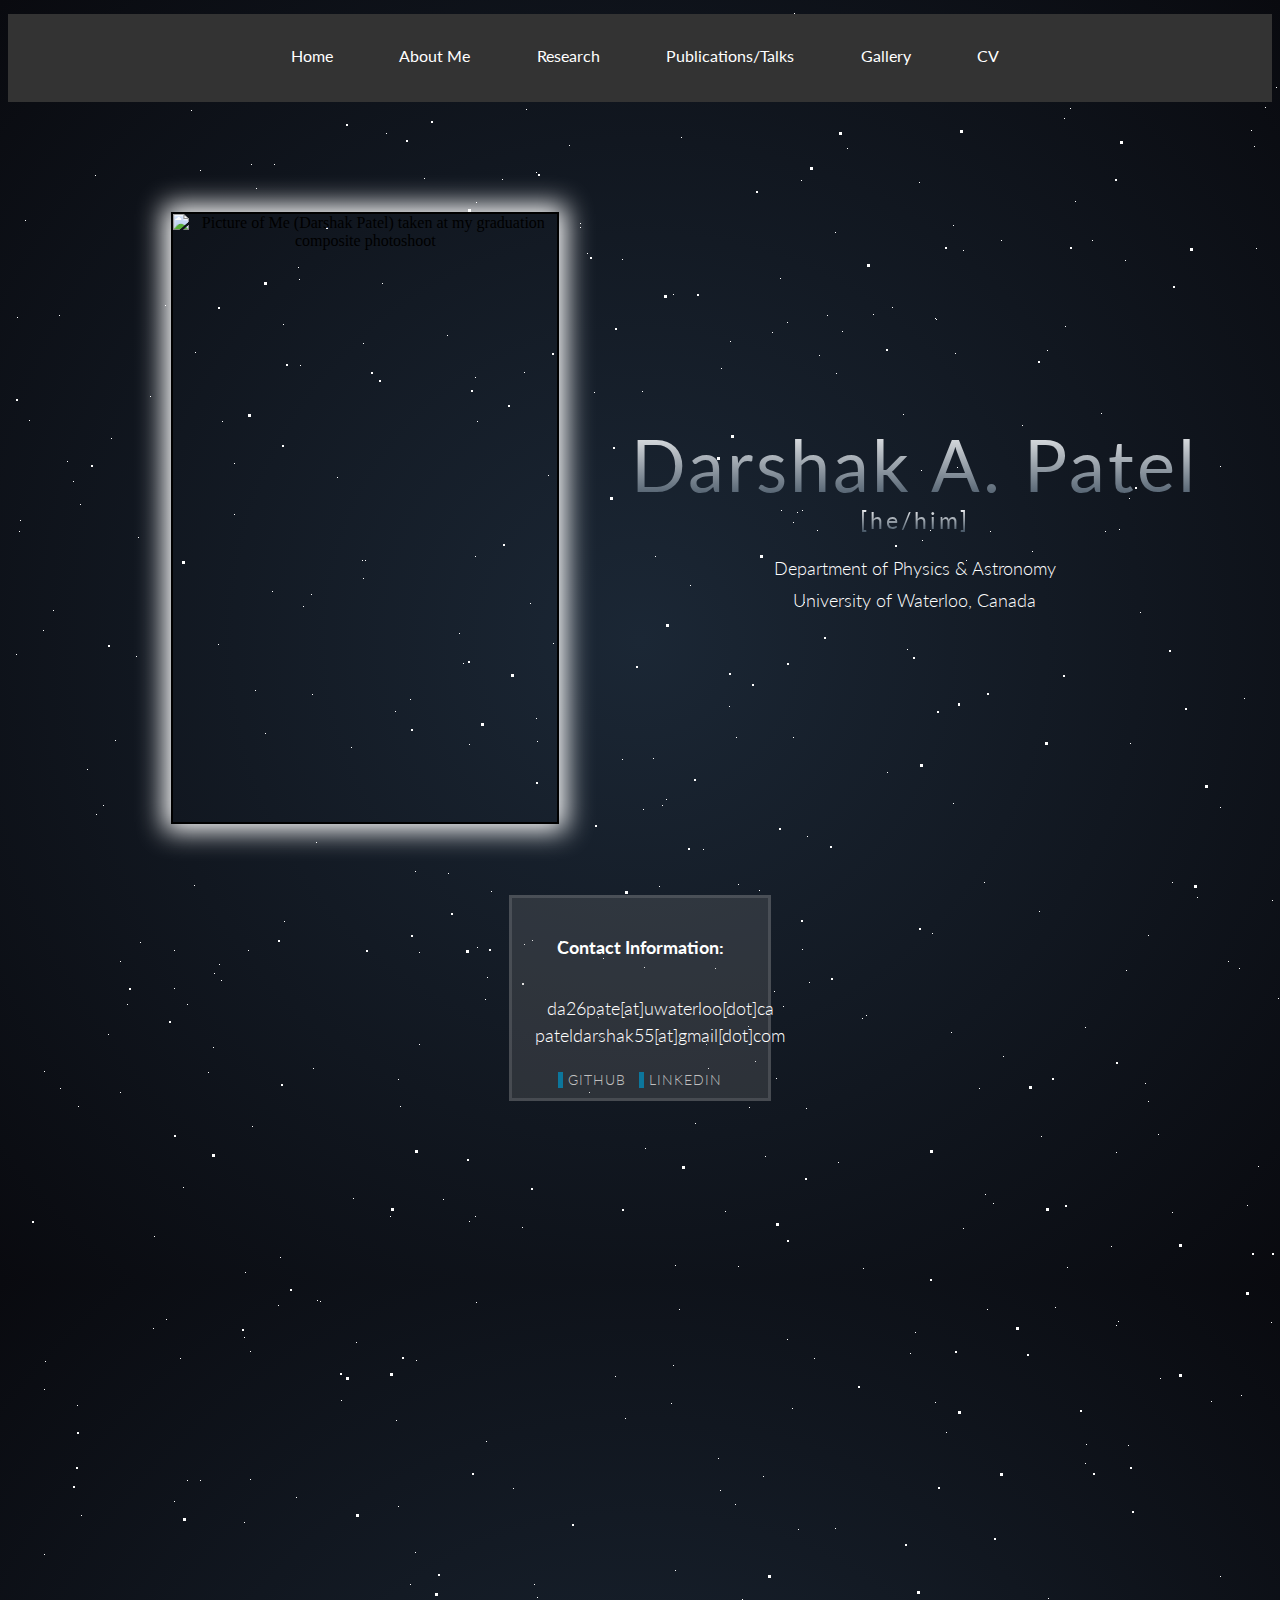
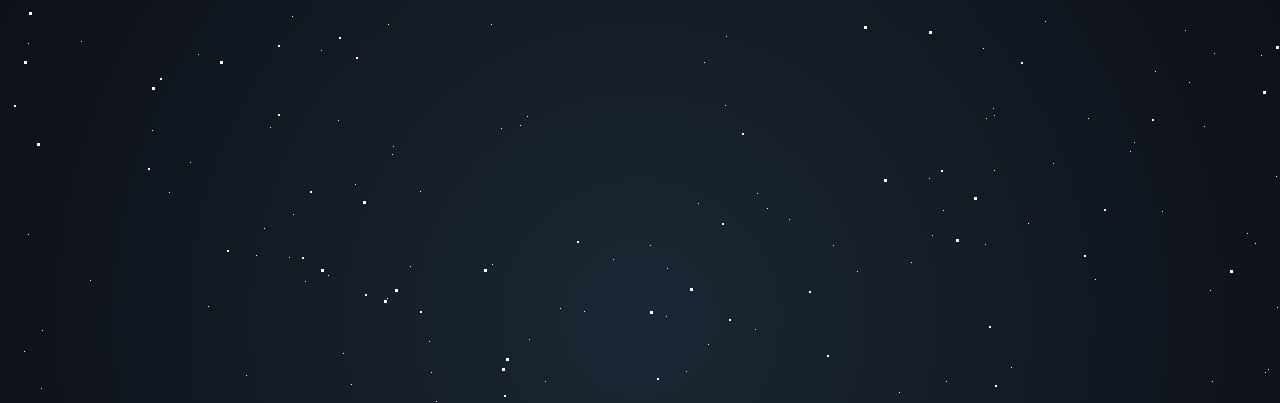
==== index.html @ a0eedc70 "done homepage????" ====
<!DOCTYPE html>
<html lang="en" dir="ltr" class="homepage">

<head>
    <meta charset="UTF-8">
    <meta name="viewport" content="width=device-width, initial-scale=1.0">
    <meta http-equiv="X-UA-Compatible" content="ie=edge">
    <title>Darshak Patel</title>

    <link href='https://fonts.googleapis.com/css?family=Lato:300,400,700' rel='stylesheet' type='text/css'>
    <link href='https://fonts.googleapis.com/css?family=Oswald:700' rel='stylesheet' type='text/css'>

    <link rel="stylesheet" href="https://cdnjs.cloudflare.com/ajax/libs/font-awesome/4.7.0/css/font-awesome.min.css">
    <link rel="stylesheet" href="assets/css/style_pg1.css">
    <link rel="stylesheet" href="assets/css/responsiveness.css">
    <link rel="stylesheet" href="assets/css/dynamicbackground.css">
    <script src="assets/js/responsive.js"></script>
</head>

<body class="home">

  <!-- Background Dynamic Stars -->
  <section class="wrapper">
    <div id="stars"></div>
    <div id="stars2"></div>
    <div id="stars3"></div>
  </section>

  <!-- Navigation -->
  <div class="navbar hide-mobile" id="nav_toggle">
    <nav>
      <ul>
        <!-- <li class="active">Home</li> -->
        <li><a href="index.html" class="linkstyle">Home</a></li>
        <li><a href="aboutme.html" class="linkstyle">About Me</a></li>
        <li><a href="research.html" class="linkstyle">Research</a></li>
        <li><a href="pub_talks.html" class="linkstyle">Publications/Talks</a></li>
        <li><a href="gallery.html" class="linkstyle">Gallery</a></li>
        <li><a href="assets/files/Darshak_Patel_CV.pdf" class="linkstyle">CV</a></li>
      </ul>
    </nav>
  </div>

  <div class="page">
    <div class="content">
      <div class="row">

        <article class="preview image">
          <img src="assets/img/me.jpg" alt="Picture of Me (Darshak Patel) taken at my graduation composite photoshoot" class="preview__icon image_me">
        </article>

        <article class="preview">
          <span><b>Darshak A. Patel</b></span>
          <span style="font-size: 2.5vmin"><b>[he/him]</b></span><br>

          <p>Department of Physics & Astronomy
          <p>University of Waterloo, Canada</p>

          <!-- <p>da26pate[at]uwaterloo[dot]ca
          <p>pateldarshak55[at]gmail[dot]com</p> -->

          <!-- <p style="font-size:12px"><a href="https://github.com/TheShak5">GitHub</a>
            <a href="https://www.linkedin.com/in/darshakpatel5/">LinkedIn</a>
          </p> -->
        </article>
      </div>

      <div class="row" style="color: white">
        <article class="preview contactinfo">
          <h3>Contact Information:</h3>
          <ul>
            <li><p>da26pate[at]uwaterloo[dot]ca</p></li>
            <li><p>pateldarshak55[at]gmail[dot]com</p></li>
          </ul>

          <p style="font-size:12px"><a href="https://github.com/TheShak5">GitHub</a>
            <a href="https://www.linkedin.com/in/darshakpatel5/">LinkedIn</a>
          </p>
        </article>
      </div>
    </div>
  </div>
</body>

</html>
---- assets/css/style_pg1.css ----
/* =============================================================================== */
/* ======================= HTML Tag CSS for the Page ============================ */
/* =============================================================================== */

.homepage {
    height: 100vmax;
    scroll-behavior: smooth;
    overflow: auto;
    overflow-anchor: none;
    /* background-color: grey; */
    background: radial-gradient(ellipse at center, #1b2735 0%,#090a0f 100%);
}

/* =============================================================================== */
/* ========================== Navigation Bar CSS ================================= */
/* =============================================================================== */

li {
  list-style: none;
}

nav li {
  display: inline-block;
  margin-right: 30px;
  font-family: Lato
}

nav li.active {
  float: left;
  display: block;
  color: white; /*#0c769c */
  text-align: center;
  padding: 14px 16px;
  text-decoration: none;
  font-size: 18px;
}

nav li a {
  float: left;
  display: block;
  color: white;
  text-align: center;
  padding: 14px 16px;
  text-decoration: none;
  font-size: 1.8vmin;
}

.navbar a:hover {
  color: #fff ;
  box-shadow: inset 200px 0 0 0 #0c769c;;
}

.navbar {
  display: flex;
  overflow: hidden;
  justify-content: center;
  align-items: center;
  font-size: 18px;
  padding-top: 0px;
  margin-bottom: 10vh;
  background-color: #333;
}

.content span {
  color: #6cc1f9;
  font-weight: normal;
  /* font-size: 30px; */
  font-family: 'Lato', sans-serif;
  margin: 0;

  text-align: center;
  font-family: Lato;
  font-weight: 300;
  font-size: 8vmin;
  letter-spacing: 3px;
  white-space: nowrap; /* makes sure it's all on one line */

  background: -webkit-linear-gradient(white, #38495a);
  /* background: -webkit-linear-gradient(var(--mainColor), #38495a);
  background: -webkit-linear-gradient(white, var(--mainColor)); */
  -webkit-background-clip: text;
  -webkit-text-fill-color: transparent;
}

.content p {
  min-height: 0px;
  padding: 0px;
  margin: 5px;

  color: #fff;
  text-align: center;
  font-family: Lato;
  font-weight: 300;
  font-size: 2vmin;
  letter-spacing: 0px;
  white-space: nowrap; /* makes sure it's all on one line */
  /* background-color: #333; */
}

.image_me {
  width: 100%;
  height: 100%;
  object-fit: cover;
  border: 2px solid black;
  box-shadow: 0px 0px 25px 7px white;
}

.contactinfo h3 {
  /* text-align: left; */
  font-family: Lato;
  font-weight: bold;
  font-size: 2vmin;
}

/* =============================================================================== */
/* =============== Fancy Link Hover Effect for Social Links ====================== */
/* =============================================================================== */
:root {
  --mainColor: #0c769c;
}

.content a {
  color: white;
  text-align: center;
  font-family: Lato;
  font-weight: 300;
  font-size: 1.5vmin;
  margin: 5px;

  background:
     linear-gradient(
       to right,
       var(--mainColor) 0%,
       var(--mainColor) 5px,
       transparent 5px
     );
  background-repeat: repeat-x;
  background-size: 100%;
  color: white;
  padding-left: 10px;
  text-decoration: none;

  position: relative;
  letter-spacing: 1px;
  text-decoration: none;
  text-transform: uppercase;
  color: #C0C0C0;
  transition: all .3s;
  background-color: transparent;

  &:hover {
   color: white;

    &:after {
      max-width: 100%;
    }
  }

  &:after {
    content: attr(data-txthover);
    position: absolute;
    top: 0;
    left: 0;
    max-width: 0;
    color: white;
    white-space: nowrap;
    overflow: hidden;
    transition: max-width .3s ease-out;
  }
}

.content a:hover {
  background: linear-gradient(to right, var(--mainColor) 0%, var(--mainColor) 0px, transparent);
}

/* =============================================================================== */
/* ============================== General CSS ==================================== */
/* =============================================================================== */

article {
  margin-bottom: 50px;
}

article.preview {
  margin-bottom: 0;
  width: 30vmax;
  height: 68vmin;
}

article.contactinfo {
  margin-bottom: 0;
  margin-top: 4%;
  width: 20vmax;
  height: 20vmin;

  background-color: #80808040;
}

article .article__header {
  display: flex;
  flex-direction: column;
  align-items: flex-start;
  margin-bottom: 20px;
}

article .article__header h3 {
  font-weight: bold;
  font-size: 30px;
  color: #70C1F9;
  margin-bottom: 5px;
}

article .article__header h4 {
  font-weight: normal;
  font-size: 20px;
  color: #70C1F9;
  margin-bottom: 0;
}

.preview {
  /* width:210px; */
  width: 200px;
  padding-top: 20px;
  font-size: 16px;
  /* font-weight: 300; */
  display: flex;
  flex-direction: column;
  align-items: center;
  justify-content: center;
  text-align: center;
  z-index: 1;
  /* margin-bottom: 20px; */
  flex: 0 0 auto !important;
  /* background: rgba(10,10,10,0.9); */
  /* border: 2px solid #222; */
}


.contactinfo {
  display: flex;
  flex-direction: column;
  align-items: center;
  justify-content: start;
  text-align: start;

  /* height: 2px; */
  border: 3px solid #FFFFFF20;
}

.row {
  display: flex;
  justify-content: space-evenly;
  align-items: flex-start;
  padding-bottom: 20px;
}

.row article{
  top: 50%;
}

.row.row--centered {
  justify-content: center;
}

.row.row--centered>* {
  flex: 0 0 auto;
}

.row>* {
  flex: 1 1 auto;
}

.row>.pull-left {
  width: 250px;
  margin-right: 50px;
  flex: 0 0 auto;
}

.row>img {
  margin-top: 25px;
}
---- assets/css/responsiveness.css ----
@media screen and (max-width: 1000px) {
  .navbar {
    padding-top: 0;
    background: black;
    display: block;
    margin-bottom: 0;
  }

  .navbar nav li {
    width: 100%;
    padding: 20px 0;
    margin-right: 0;
  }

  .navbar::before {
    font-size: 40px;
    content: "\2630";
    display: block;
    padding: 20px;
    color: white;
    padding-bottom: 0;
  }
  .navbar.hide-mobile nav {
    display: none;
  }

  body.home {
    background-size: auto;
  }

  body.home .navbar.hide-mobile {
    background: none;
  }

  .navbar.hide-mobile::before {
    padding-bottom: 20px;
  }



  body.home header {
    height: 90vh;
  }

  .page header img {
    width: 80px;
  }

  .page header h1 {
    font-size: 26px;
  }

  .brand {
    background-repeat: no-repeat;
    width: 100%;
    height: 50%;
    background-position: center;
    background-size: contain;
  }

  body.home .brand h1 { font-size: 50px;}
  body.home .brand h2 { font-size: 16px;}

  .video-container {margin-bottom: 100px;}

  .page {
    width: 100%;
  }

  section {
    padding-bottom: 0;
  }

  .content {
    width: 100% !important;
    padding: 20px !important;
    box-sizing: border-box;
  }

  .content h3 {
    font-size: 26px;
    margin-bottom: 20px;
  }

  .content article h4 {
    font-size: 20px;
  }

  .preview {
    width: 100%;
    padding: 20px 50px;
    box-sizing: border-box;
  }

  article.preview img{
    margin-bottom: 0;
    width: 30vmax;
    height: 68vmin;
  }
  .preview__icon {
    width: 100px;
  }

  article .article__header {
    margin: 0;
    align-items: center;
  }

  .row {
    flex-direction: column;
  }

  img.full-width {
    margin-bottom: 30px;
  }

  .row-images img {
    width: 100%;
    margin: 0;
    margin-bottom: 30px;
  }

  .row > .pull-left {
    width: 50% !important;
    margin-right: 0 !important;
    align-self: center !important;
  }

  .ui-accordion {
    width: 100%;
  }

  .ui-accordion-header {
    margin-top: 5px !important;
    text-align: center;
  }

  body.contact .page { height: 100vh;}

  footer .content {
    flex-direction: column;
    align-items: center;
  }

  footer strong {
    font-size: 20px;
  }

  footer img {
    max-width: 100%;
  }
}

@media screen and (max-width: 600px) {
  .content {
    width: 100% !important;
    padding: 20px !important;
    box-sizing: border-box;
  }

  .page {
    width: 100% !important;
  }

  body.contact .page { height: 100vh;}

  footer .content {
    flex-direction: column;
    align-items: center;
  }

}
---- assets/css/dynamicbackground.css ----
/* Dynamic Star Parallax Background */
#stars {
    width: 1px;
    height: 1px;
    background: transparent;
    animation: animStar 50s linear infinite;
    box-shadow: 779px 1331px #fff, 324px 42px #fff, 303px 586px #fff,
    1312px 276px #fff, 451px 625px #fff, 521px 1931px #fff, 1087px 1871px #fff,
    36px 1546px #fff, 132px 934px #fff, 1698px 901px #fff, 1418px 664px #fff,
    1448px 1157px #fff, 1084px 232px #fff, 347px 1776px #fff, 1722px 243px #fff,
    1629px 835px #fff, 479px 969px #fff, 1231px 960px #fff, 586px 384px #fff,
    164px 527px #fff, 8px 646px #fff, 1150px 1126px #fff, 665px 1357px #fff,
    1556px 1982px #fff, 1260px 1961px #fff, 1675px 1741px #fff,
    1843px 1514px #fff, 718px 1628px #fff, 242px 1343px #fff, 1497px 1880px #fff,
    1364px 230px #fff, 1739px 1302px #fff, 636px 959px #fff, 304px 686px #fff,
    614px 751px #fff, 1935px 816px #fff, 1428px 60px #fff, 355px 335px #fff,
    1594px 158px #fff, 90px 60px #fff, 1553px 162px #fff, 1239px 1825px #fff,
    1945px 587px #fff, 749px 1785px #fff, 1987px 1172px #fff, 1301px 1237px #fff,
    1039px 342px #fff, 1585px 1481px #fff, 995px 1048px #fff, 524px 932px #fff,
    214px 413px #fff, 1701px 1300px #fff, 1037px 1613px #fff, 1871px 996px #fff,
    1360px 1635px #fff, 1110px 1313px #fff, 412px 1783px #fff, 1949px 177px #fff,
    903px 1854px #fff, 700px 1936px #fff, 378px 125px #fff, 308px 834px #fff,
    1118px 962px #fff, 1350px 1929px #fff, 781px 1811px #fff, 561px 137px #fff,
    757px 1148px #fff, 1670px 1979px #fff, 343px 739px #fff, 945px 795px #fff,
    576px 1903px #fff, 1078px 1436px #fff, 1583px 450px #fff, 1366px 474px #fff,
    297px 1873px #fff, 192px 162px #fff, 1624px 1633px #fff, 59px 453px #fff,
    82px 1872px #fff, 1933px 498px #fff, 1966px 1974px #fff, 1975px 1688px #fff,
    779px 314px #fff, 1858px 1543px #fff, 73px 1507px #fff, 1693px 975px #fff,
    1683px 108px #fff, 1768px 1654px #fff, 654px 14px #fff, 494px 171px #fff,
    1689px 1895px #fff, 1660px 263px #fff, 1031px 903px #fff, 1203px 1393px #fff,
    1333px 1421px #fff, 1113px 41px #fff, 1206px 1645px #fff, 1325px 1635px #fff,
    142px 388px #fff, 572px 215px #fff, 1535px 296px #fff, 1419px 407px #fff,
    1379px 1003px #fff, 329px 469px #fff, 1791px 1652px #fff, 935px 1802px #fff,
    1330px 1820px #fff, 421px 1933px #fff, 828px 365px #fff, 275px 316px #fff,
    707px 960px #fff, 1605px 1554px #fff, 625px 58px #fff, 717px 1697px #fff,
    1669px 246px #fff, 1925px 322px #fff, 1154px 1803px #fff, 1929px 295px #fff,
    1248px 240px #fff, 1045px 1755px #fff, 166px 942px #fff, 1888px 1773px #fff,
    678px 1963px #fff, 1370px 569px #fff, 1974px 1400px #fff, 1786px 460px #fff,
    51px 307px #fff, 784px 1400px #fff, 730px 1258px #fff, 1712px 393px #fff,
    416px 170px #fff, 1797px 1932px #fff, 572px 219px #fff, 1557px 1856px #fff,
    218px 8px #fff, 348px 1334px #fff, 469px 413px #fff, 385px 1738px #fff,
    1357px 1818px #fff, 240px 942px #fff, 248px 1847px #fff, 1535px 806px #fff,
    236px 1514px #fff, 1429px 1556px #fff, 73px 1633px #fff, 1398px 1121px #fff,
    671px 1301px #fff, 1404px 1663px #fff, 740px 1018px #fff, 1600px 377px #fff,
    785px 514px #fff, 112px 1084px #fff, 1915px 1887px #fff, 1463px 1848px #fff,
    687px 1115px #fff, 1268px 1768px #fff, 1729px 1425px #fff,
    1284px 1022px #fff, 801px 974px #fff, 1975px 1317px #fff, 1354px 834px #fff,
    1446px 1484px #fff, 1283px 1786px #fff, 11px 523px #fff, 1842px 236px #fff,
    1355px 654px #fff, 429px 7px #fff, 1033px 1128px #fff, 157px 297px #fff,
    545px 635px #fff, 52px 1080px #fff, 827px 1520px #fff, 1121px 490px #fff,
    9px 309px #fff, 1744px 1586px #fff, 1014px 417px #fff, 1534px 524px #fff,
    958px 552px #fff, 1403px 1496px #fff, 387px 703px #fff, 1522px 548px #fff,
    1355px 282px #fff, 1532px 601px #fff, 1838px 790px #fff, 290px 259px #fff,
    295px 598px #fff, 1601px 539px #fff, 1561px 1272px #fff, 34px 1922px #fff,
    1024px 543px #fff, 467px 369px #fff, 722px 333px #fff, 1976px 1255px #fff,
    766px 983px #fff, 1582px 1285px #fff, 12px 512px #fff, 617px 1410px #fff,
    682px 577px #fff, 1334px 1438px #fff, 439px 327px #fff, 1617px 1661px #fff,
    673px 129px #fff, 794px 941px #fff, 1386px 1902px #fff, 37px 1353px #fff,
    1467px 1353px #fff, 416px 18px #fff, 187px 344px #fff, 200px 1898px #fff,
    1491px 1619px #fff, 811px 347px #fff, 924px 1827px #fff, 945px 217px #fff,
    1735px 1228px #fff, 379px 1890px #fff, 79px 761px #fff, 825px 1837px #fff,
    1980px 1558px #fff, 1308px 1573px #fff, 1488px 1726px #fff,
    382px 1208px #fff, 522px 595px #fff, 1277px 1898px #fff, 354px 552px #fff,
    161px 1784px #fff, 614px 251px #fff, 526px 1576px #fff, 17px 212px #fff,
    179px 996px #fff, 467px 1208px #fff, 1944px 1838px #fff, 1140px 1093px #fff,
    858px 1007px #fff, 200px 1064px #fff, 423px 1964px #fff, 1945px 439px #fff,
    1377px 689px #fff, 1120px 1437px #fff, 1876px 668px #fff, 907px 1324px #fff,
    343px 1976px #fff, 1816px 1501px #fff, 1849px 177px #fff, 647px 91px #fff,
    1984px 1012px #fff, 1336px 1300px #fff, 128px 648px #fff, 305px 1060px #fff,
    1324px 826px #fff, 1263px 1314px #fff, 1801px 629px #fff, 1614px 1555px #fff,
    1634px 90px #fff, 1603px 452px #fff, 891px 1984px #fff, 1556px 1906px #fff,
    121px 68px #fff, 1676px 1714px #fff, 516px 936px #fff, 1947px 1492px #fff,
    1455px 1519px #fff, 45px 602px #fff, 205px 1039px #fff, 793px 172px #fff,
    1562px 1739px #fff, 1056px 110px #fff, 1512px 379px #fff, 1795px 1621px #fff,
    1848px 607px #fff, 262px 1719px #fff, 477px 991px #fff, 483px 883px #fff,
    1239px 1197px #fff, 1496px 647px #fff, 1649px 25px #fff, 1491px 1946px #fff,
    119px 996px #fff, 179px 1472px #fff, 1341px 808px #fff, 1565px 1700px #fff,
    407px 1544px #fff, 1754px 357px #fff, 1288px 981px #fff, 902px 1997px #fff,
    1755px 1668px #fff, 186px 877px #fff, 1202px 1882px #fff, 461px 1213px #fff,
    1400px 748px #fff, 1969px 1899px #fff, 809px 522px #fff, 514px 1219px #fff,
    374px 275px #fff, 938px 1973px #fff, 357px 552px #fff, 144px 1722px #fff,
    1572px 912px #fff, 402px 1858px #fff, 1544px 1195px #fff, 667px 1257px #fff,
    727px 1496px #fff, 993px 232px #fff, 1772px 313px #fff, 1040px 1590px #fff,
    1204px 1973px #fff, 1268px 79px #fff, 1555px 1048px #fff, 986px 1707px #fff,
    978px 1710px #fff, 713px 360px #fff, 407px 863px #fff, 461px 736px #fff,
    284px 1608px #fff, 103px 430px #fff, 1283px 1319px #fff, 977px 1186px #fff,
    1966px 1516px #fff, 1287px 1129px #fff, 70px 1098px #fff, 1189px 889px #fff,
    1126px 1734px #fff, 309px 1292px #fff, 879px 764px #fff, 65px 473px #fff,
    1003px 1959px #fff, 658px 791px #fff, 402px 1576px #fff, 35px 622px #fff,
    529px 1589px #fff, 164px 666px #fff, 1876px 1290px #fff, 1541px 526px #fff,
    270px 1297px #fff, 440px 865px #fff, 1500px 802px #fff, 182px 1754px #fff,
    1264px 892px #fff, 272px 1249px #fff, 1289px 1535px #fff, 190px 1646px #fff,
    955px 242px #fff, 1456px 1597px #fff, 1727px 1983px #fff, 635px 801px #fff,
    226px 455px #fff, 1396px 1710px #fff, 849px 1863px #fff, 237px 1264px #fff,
    839px 140px #fff, 1122px 735px #fff, 1280px 15px #fff, 1318px 242px #fff,
    1819px 1148px #fff, 333px 1392px #fff, 1949px 553px #fff, 1878px 1332px #fff,
    467px 548px #fff, 1812px 1082px #fff, 1067px 193px #fff, 243px 156px #fff,
    483px 1616px #fff, 1714px 933px #fff, 759px 1800px #fff, 1822px 995px #fff,
    1877px 572px #fff, 581px 1084px #fff, 107px 732px #fff, 642px 1837px #fff,
    166px 1493px #fff, 1555px 198px #fff, 819px 307px #fff, 947px 345px #fff,
    827px 224px #fff, 927px 1394px #fff, 540px 467px #fff, 1093px 405px #fff,
    1140px 927px #fff, 130px 529px #fff, 33px 1980px #fff, 1147px 1663px #fff,
    1616px 1436px #fff, 528px 710px #fff, 798px 1100px #fff, 505px 1480px #fff,
    899px 641px #fff, 1909px 1949px #fff, 1311px 964px #fff, 979px 1301px #fff,
    1393px 969px #fff, 1793px 1886px #fff, 292px 357px #fff, 1196px 1718px #fff,
    1290px 1994px #fff, 537px 1973px #fff, 1181px 1674px #fff,
    1740px 1566px #fff, 1307px 265px #fff, 922px 522px #fff, 1892px 472px #fff,
    384px 1746px #fff, 392px 1098px #fff, 647px 548px #fff, 390px 1498px #fff,
    1246px 138px #fff, 730px 876px #fff, 192px 1472px #fff, 1790px 1789px #fff,
    928px 311px #fff, 1253px 1647px #fff, 747px 1921px #fff, 1561px 1025px #fff,
    1533px 1292px #fff, 1985px 195px #fff, 728px 729px #fff, 1712px 1936px #fff,
    512px 1717px #fff, 1528px 483px #fff, 313px 1642px #fff, 281px 1849px #fff,
    1212px 799px #fff, 435px 1191px #fff, 1422px 611px #fff, 1718px 1964px #fff,
    411px 944px #fff, 210px 636px #fff, 1502px 1295px #fff, 1434px 349px #fff,
    769px 60px #fff, 747px 1053px #fff, 789px 504px #fff, 1436px 1264px #fff,
    1893px 1225px #fff, 1394px 1788px #fff, 1108px 1317px #fff,
    1673px 1395px #fff, 854px 1010px #fff, 1705px 80px #fff, 1858px 148px #fff,
    1729px 344px #fff, 1388px 664px #fff, 895px 406px #fff, 1479px 157px #fff,
    1441px 1157px #fff, 552px 1900px #fff, 516px 364px #fff, 1647px 189px #fff,
    1427px 1071px #fff, 785px 729px #fff, 1080px 1710px #fff, 504px 204px #fff,
    1177px 1622px #fff, 657px 34px #fff, 1296px 1099px #fff, 248px 180px #fff,
    1212px 1568px #fff, 667px 1562px #fff, 695px 841px #fff, 1608px 1247px #fff,
    751px 882px #fff, 87px 167px #fff, 607px 1368px #fff, 1363px 1203px #fff,
    1836px 317px #fff, 1668px 1703px #fff, 830px 1154px #fff, 1721px 1398px #fff,
    1601px 1280px #fff, 976px 874px #fff, 1743px 254px #fff, 1020px 1815px #fff,
    1670px 1766px #fff, 1890px 735px #fff, 1379px 136px #fff, 1864px 695px #fff,
    206px 965px #fff, 1404px 1932px #fff, 1923px 1360px #fff, 247px 682px #fff,
    519px 1708px #fff, 645px 750px #fff, 1164px 1204px #fff, 834px 323px #fff,
    172px 1350px #fff, 213px 972px #fff, 1837px 190px #fff, 285px 1806px #fff,
    1047px 1299px #fff, 1548px 825px #fff, 1730px 324px #fff, 1346px 1909px #fff,
    772px 270px #fff, 345px 1190px #fff, 478px 1433px #fff, 1479px 25px #fff,
    1994px 1830px #fff, 1744px 732px #fff, 20px 1635px #fff, 690px 1795px #fff,
    1594px 569px #fff, 579px 245px #fff, 1398px 733px #fff, 408px 1352px #fff,
    1774px 120px #fff, 1152px 1370px #fff, 1698px 1810px #fff, 710px 1450px #fff,
    665px 286px #fff, 493px 1720px #fff, 786px 5px #fff, 637px 1140px #fff,
    764px 324px #fff, 927px 310px #fff, 938px 1424px #fff, 1884px 744px #fff,
    913px 462px #fff, 1831px 1936px #fff, 1527px 249px #fff, 36px 1381px #fff,
    1597px 581px #fff, 1530px 355px #fff, 949px 459px #fff, 799px 828px #fff,
    242px 1471px #fff, 654px 797px #fff, 796px 594px #fff, 1365px 678px #fff,
    752px 23px #fff, 1630px 541px #fff, 982px 72px #fff, 1733px 1831px #fff,
    21px 412px #fff, 775px 998px #fff, 335px 1945px #fff, 264px 583px #fff,
    158px 1311px #fff, 528px 164px #fff, 1978px 574px #fff, 717px 1203px #fff,
    734px 1591px #fff, 1555px 820px #fff, 16px 1943px #fff, 1625px 1177px #fff,
    1236px 690px #fff, 1585px 1590px #fff, 1737px 1728px #fff, 721px 698px #fff,
    1804px 1186px #fff, 166px 980px #fff, 1850px 230px #fff, 330px 1712px #fff,
    95px 797px #fff, 1948px 1078px #fff, 469px 939px #fff, 1269px 1899px #fff,
    955px 1220px #fff, 1137px 1075px #fff, 312px 1293px #fff, 986px 1762px #fff,
    1103px 1238px #fff, 428px 1993px #fff, 355px 570px #fff, 977px 1836px #fff,
    1395px 1092px #fff, 276px 913px #fff, 1743px 656px #fff, 773px 502px #fff,
    1686px 1322px #fff, 1516px 1945px #fff, 1334px 501px #fff, 266px 156px #fff,
    455px 655px #fff, 798px 72px #fff, 1059px 1259px #fff, 1402px 1687px #fff,
    236px 1329px #fff, 1455px 786px #fff, 146px 1228px #fff, 1851px 823px #fff,
    1062px 100px #fff, 1220px 953px #fff, 20px 1826px #fff, 36px 1063px #fff,
    1525px 338px #fff, 790px 1521px #fff, 741px 1099px #fff, 288px 1489px #fff,
    700px 1060px #fff, 390px 1071px #fff, 411px 1036px #fff, 1853px 1072px #fff,
    1446px 1085px #fff, 1164px 874px #fff, 924px 925px #fff, 291px 271px #fff,
    1257px 1964px #fff, 1580px 1352px #fff, 1507px 1216px #fff, 211px 956px #fff,
    985px 1195px #fff, 975px 1640px #fff, 518px 101px #fff, 663px 1395px #fff,
    914px 532px #fff, 145px 1320px #fff, 69px 1397px #fff, 982px 523px #fff,
    257px 725px #fff, 1599px 831px #fff, 1636px 1513px #fff, 1250px 1158px #fff,
    1132px 604px #fff, 183px 102px #fff, 1057px 318px #fff, 1247px 1835px #fff,
    1983px 1110px #fff, 1077px 1455px #fff, 921px 1770px #fff, 806px 1350px #fff,
    1938px 1992px #fff, 855px 1260px #fff, 902px 1345px #fff, 658px 1908px #fff,
    1845px 679px #fff, 712px 1482px #fff, 595px 950px #fff, 1784px 1992px #fff,
    1847px 1785px #fff, 691px 1004px #fff, 175px 1179px #fff, 1666px 1911px #fff,
    41px 61px #fff, 971px 1080px #fff, 1830px 1450px #fff, 1351px 1518px #fff,
    1257px 99px #fff, 1395px 1498px #fff, 1117px 252px #fff, 1779px 597px #fff,
    1346px 729px #fff, 1108px 1144px #fff, 402px 691px #fff, 72px 496px #fff,
    1673px 1604px #fff, 1497px 974px #fff, 1865px 1664px #fff, 88px 806px #fff,
    918px 77px #fff, 244px 1118px #fff, 256px 1820px #fff, 1851px 1840px #fff,
    605px 1851px #fff, 634px 383px #fff, 865px 37px #fff, 943px 1024px #fff,
    1951px 177px #fff, 1097px 523px #fff, 985px 1700px #fff, 1243px 122px #fff,
    768px 1070px #fff, 468px 194px #fff, 320px 1867px #fff, 1850px 185px #fff,
    380px 1616px #fff, 468px 1294px #fff, 1122px 1743px #fff, 884px 299px #fff,
    1300px 1917px #fff, 1860px 396px #fff, 1270px 990px #fff, 529px 733px #fff,
    1975px 1347px #fff, 1885px 685px #fff, 226px 506px #fff, 651px 878px #fff,
    1323px 680px #fff, 1284px 680px #fff, 238px 1967px #fff, 911px 174px #fff,
    1111px 521px #fff, 1150px 85px #fff, 794px 502px #fff, 484px 1856px #fff,
    1809px 368px #fff, 112px 953px #fff, 590px 1009px #fff, 1655px 311px #fff,
    100px 1026px #fff, 1803px 352px #fff, 865px 306px #fff, 1077px 1019px #fff,
    1335px 872px #fff, 1647px 1298px #fff, 1233px 1387px #fff, 698px 1036px #fff,
    659px 1860px #fff, 388px 1412px #fff, 1212px 458px #fff, 755px 1468px #fff,
    696px 1654px #fff, 1144px 60px #fff;
}

#stars:after {
    content: '';
    position: absolute;
    top: 2000px;
    width: 1px;
    height: 1px;
    background: transparent;
    box-shadow: 779px 1331px #fff, 324px 42px #fff, 303px 586px #fff,
    1312px 276px #fff, 451px 625px #fff, 521px 1931px #fff, 1087px 1871px #fff,
    36px 1546px #fff, 132px 934px #fff, 1698px 901px #fff, 1418px 664px #fff,
    1448px 1157px #fff, 1084px 232px #fff, 347px 1776px #fff, 1722px 243px #fff,
    1629px 835px #fff, 479px 969px #fff, 1231px 960px #fff, 586px 384px #fff,
    164px 527px #fff, 8px 646px #fff, 1150px 1126px #fff, 665px 1357px #fff,
    1556px 1982px #fff, 1260px 1961px #fff, 1675px 1741px #fff,
    1843px 1514px #fff, 718px 1628px #fff, 242px 1343px #fff, 1497px 1880px #fff,
    1364px 230px #fff, 1739px 1302px #fff, 636px 959px #fff, 304px 686px #fff,
    614px 751px #fff, 1935px 816px #fff, 1428px 60px #fff, 355px 335px #fff,
    1594px 158px #fff, 90px 60px #fff, 1553px 162px #fff, 1239px 1825px #fff,
    1945px 587px #fff, 749px 1785px #fff, 1987px 1172px #fff, 1301px 1237px #fff,
    1039px 342px #fff, 1585px 1481px #fff, 995px 1048px #fff, 524px 932px #fff,
    214px 413px #fff, 1701px 1300px #fff, 1037px 1613px #fff, 1871px 996px #fff,
    1360px 1635px #fff, 1110px 1313px #fff, 412px 1783px #fff, 1949px 177px #fff,
    903px 1854px #fff, 700px 1936px #fff, 378px 125px #fff, 308px 834px #fff,
    1118px 962px #fff, 1350px 1929px #fff, 781px 1811px #fff, 561px 137px #fff,
    757px 1148px #fff, 1670px 1979px #fff, 343px 739px #fff, 945px 795px #fff,
    576px 1903px #fff, 1078px 1436px #fff, 1583px 450px #fff, 1366px 474px #fff,
    297px 1873px #fff, 192px 162px #fff, 1624px 1633px #fff, 59px 453px #fff,
    82px 1872px #fff, 1933px 498px #fff, 1966px 1974px #fff, 1975px 1688px #fff,
    779px 314px #fff, 1858px 1543px #fff, 73px 1507px #fff, 1693px 975px #fff,
    1683px 108px #fff, 1768px 1654px #fff, 654px 14px #fff, 494px 171px #fff,
    1689px 1895px #fff, 1660px 263px #fff, 1031px 903px #fff, 1203px 1393px #fff,
    1333px 1421px #fff, 1113px 41px #fff, 1206px 1645px #fff, 1325px 1635px #fff,
    142px 388px #fff, 572px 215px #fff, 1535px 296px #fff, 1419px 407px #fff,
    1379px 1003px #fff, 329px 469px #fff, 1791px 1652px #fff, 935px 1802px #fff,
    1330px 1820px #fff, 421px 1933px #fff, 828px 365px #fff, 275px 316px #fff,
    707px 960px #fff, 1605px 1554px #fff, 625px 58px #fff, 717px 1697px #fff,
    1669px 246px #fff, 1925px 322px #fff, 1154px 1803px #fff, 1929px 295px #fff,
    1248px 240px #fff, 1045px 1755px #fff, 166px 942px #fff, 1888px 1773px #fff,
    678px 1963px #fff, 1370px 569px #fff, 1974px 1400px #fff, 1786px 460px #fff,
    51px 307px #fff, 784px 1400px #fff, 730px 1258px #fff, 1712px 393px #fff,
    416px 170px #fff, 1797px 1932px #fff, 572px 219px #fff, 1557px 1856px #fff,
    218px 8px #fff, 348px 1334px #fff, 469px 413px #fff, 385px 1738px #fff,
    1357px 1818px #fff, 240px 942px #fff, 248px 1847px #fff, 1535px 806px #fff,
    236px 1514px #fff, 1429px 1556px #fff, 73px 1633px #fff, 1398px 1121px #fff,
    671px 1301px #fff, 1404px 1663px #fff, 740px 1018px #fff, 1600px 377px #fff,
    785px 514px #fff, 112px 1084px #fff, 1915px 1887px #fff, 1463px 1848px #fff,
    687px 1115px #fff, 1268px 1768px #fff, 1729px 1425px #fff,
    1284px 1022px #fff, 801px 974px #fff, 1975px 1317px #fff, 1354px 834px #fff,
    1446px 1484px #fff, 1283px 1786px #fff, 11px 523px #fff, 1842px 236px #fff,
    1355px 654px #fff, 429px 7px #fff, 1033px 1128px #fff, 157px 297px #fff,
    545px 635px #fff, 52px 1080px #fff, 827px 1520px #fff, 1121px 490px #fff,
    9px 309px #fff, 1744px 1586px #fff, 1014px 417px #fff, 1534px 524px #fff,
    958px 552px #fff, 1403px 1496px #fff, 387px 703px #fff, 1522px 548px #fff,
    1355px 282px #fff, 1532px 601px #fff, 1838px 790px #fff, 290px 259px #fff,
    295px 598px #fff, 1601px 539px #fff, 1561px 1272px #fff, 34px 1922px #fff,
    1024px 543px #fff, 467px 369px #fff, 722px 333px #fff, 1976px 1255px #fff,
    766px 983px #fff, 1582px 1285px #fff, 12px 512px #fff, 617px 1410px #fff,
    682px 577px #fff, 1334px 1438px #fff, 439px 327px #fff, 1617px 1661px #fff,
    673px 129px #fff, 794px 941px #fff, 1386px 1902px #fff, 37px 1353px #fff,
    1467px 1353px #fff, 416px 18px #fff, 187px 344px #fff, 200px 1898px #fff,
    1491px 1619px #fff, 811px 347px #fff, 924px 1827px #fff, 945px 217px #fff,
    1735px 1228px #fff, 379px 1890px #fff, 79px 761px #fff, 825px 1837px #fff,
    1980px 1558px #fff, 1308px 1573px #fff, 1488px 1726px #fff,
    382px 1208px #fff, 522px 595px #fff, 1277px 1898px #fff, 354px 552px #fff,
    161px 1784px #fff, 614px 251px #fff, 526px 1576px #fff, 17px 212px #fff,
    179px 996px #fff, 467px 1208px #fff, 1944px 1838px #fff, 1140px 1093px #fff,
    858px 1007px #fff, 200px 1064px #fff, 423px 1964px #fff, 1945px 439px #fff,
    1377px 689px #fff, 1120px 1437px #fff, 1876px 668px #fff, 907px 1324px #fff,
    343px 1976px #fff, 1816px 1501px #fff, 1849px 177px #fff, 647px 91px #fff,
    1984px 1012px #fff, 1336px 1300px #fff, 128px 648px #fff, 305px 1060px #fff,
    1324px 826px #fff, 1263px 1314px #fff, 1801px 629px #fff, 1614px 1555px #fff,
    1634px 90px #fff, 1603px 452px #fff, 891px 1984px #fff, 1556px 1906px #fff,
    121px 68px #fff, 1676px 1714px #fff, 516px 936px #fff, 1947px 1492px #fff,
    1455px 1519px #fff, 45px 602px #fff, 205px 1039px #fff, 793px 172px #fff,
    1562px 1739px #fff, 1056px 110px #fff, 1512px 379px #fff, 1795px 1621px #fff,
    1848px 607px #fff, 262px 1719px #fff, 477px 991px #fff, 483px 883px #fff,
    1239px 1197px #fff, 1496px 647px #fff, 1649px 25px #fff, 1491px 1946px #fff,
    119px 996px #fff, 179px 1472px #fff, 1341px 808px #fff, 1565px 1700px #fff,
    407px 1544px #fff, 1754px 357px #fff, 1288px 981px #fff, 902px 1997px #fff,
    1755px 1668px #fff, 186px 877px #fff, 1202px 1882px #fff, 461px 1213px #fff,
    1400px 748px #fff, 1969px 1899px #fff, 809px 522px #fff, 514px 1219px #fff,
    374px 275px #fff, 938px 1973px #fff, 357px 552px #fff, 144px 1722px #fff,
    1572px 912px #fff, 402px 1858px #fff, 1544px 1195px #fff, 667px 1257px #fff,
    727px 1496px #fff, 993px 232px #fff, 1772px 313px #fff, 1040px 1590px #fff,
    1204px 1973px #fff, 1268px 79px #fff, 1555px 1048px #fff, 986px 1707px #fff,
    978px 1710px #fff, 713px 360px #fff, 407px 863px #fff, 461px 736px #fff,
    284px 1608px #fff, 103px 430px #fff, 1283px 1319px #fff, 977px 1186px #fff,
    1966px 1516px #fff, 1287px 1129px #fff, 70px 1098px #fff, 1189px 889px #fff,
    1126px 1734px #fff, 309px 1292px #fff, 879px 764px #fff, 65px 473px #fff,
    1003px 1959px #fff, 658px 791px #fff, 402px 1576px #fff, 35px 622px #fff,
    529px 1589px #fff, 164px 666px #fff, 1876px 1290px #fff, 1541px 526px #fff,
    270px 1297px #fff, 440px 865px #fff, 1500px 802px #fff, 182px 1754px #fff,
    1264px 892px #fff, 272px 1249px #fff, 1289px 1535px #fff, 190px 1646px #fff,
    955px 242px #fff, 1456px 1597px #fff, 1727px 1983px #fff, 635px 801px #fff,
    226px 455px #fff, 1396px 1710px #fff, 849px 1863px #fff, 237px 1264px #fff,
    839px 140px #fff, 1122px 735px #fff, 1280px 15px #fff, 1318px 242px #fff,
    1819px 1148px #fff, 333px 1392px #fff, 1949px 553px #fff, 1878px 1332px #fff,
    467px 548px #fff, 1812px 1082px #fff, 1067px 193px #fff, 243px 156px #fff,
    483px 1616px #fff, 1714px 933px #fff, 759px 1800px #fff, 1822px 995px #fff,
    1877px 572px #fff, 581px 1084px #fff, 107px 732px #fff, 642px 1837px #fff,
    166px 1493px #fff, 1555px 198px #fff, 819px 307px #fff, 947px 345px #fff,
    827px 224px #fff, 927px 1394px #fff, 540px 467px #fff, 1093px 405px #fff,
    1140px 927px #fff, 130px 529px #fff, 33px 1980px #fff, 1147px 1663px #fff,
    1616px 1436px #fff, 528px 710px #fff, 798px 1100px #fff, 505px 1480px #fff,
    899px 641px #fff, 1909px 1949px #fff, 1311px 964px #fff, 979px 1301px #fff,
    1393px 969px #fff, 1793px 1886px #fff, 292px 357px #fff, 1196px 1718px #fff,
    1290px 1994px #fff, 537px 1973px #fff, 1181px 1674px #fff,
    1740px 1566px #fff, 1307px 265px #fff, 922px 522px #fff, 1892px 472px #fff,
    384px 1746px #fff, 392px 1098px #fff, 647px 548px #fff, 390px 1498px #fff,
    1246px 138px #fff, 730px 876px #fff, 192px 1472px #fff, 1790px 1789px #fff,
    928px 311px #fff, 1253px 1647px #fff, 747px 1921px #fff, 1561px 1025px #fff,
    1533px 1292px #fff, 1985px 195px #fff, 728px 729px #fff, 1712px 1936px #fff,
    512px 1717px #fff, 1528px 483px #fff, 313px 1642px #fff, 281px 1849px #fff,
    1212px 799px #fff, 435px 1191px #fff, 1422px 611px #fff, 1718px 1964px #fff,
    411px 944px #fff, 210px 636px #fff, 1502px 1295px #fff, 1434px 349px #fff,
    769px 60px #fff, 747px 1053px #fff, 789px 504px #fff, 1436px 1264px #fff,
    1893px 1225px #fff, 1394px 1788px #fff, 1108px 1317px #fff,
    1673px 1395px #fff, 854px 1010px #fff, 1705px 80px #fff, 1858px 148px #fff,
    1729px 344px #fff, 1388px 664px #fff, 895px 406px #fff, 1479px 157px #fff,
    1441px 1157px #fff, 552px 1900px #fff, 516px 364px #fff, 1647px 189px #fff,
    1427px 1071px #fff, 785px 729px #fff, 1080px 1710px #fff, 504px 204px #fff,
    1177px 1622px #fff, 657px 34px #fff, 1296px 1099px #fff, 248px 180px #fff,
    1212px 1568px #fff, 667px 1562px #fff, 695px 841px #fff, 1608px 1247px #fff,
    751px 882px #fff, 87px 167px #fff, 607px 1368px #fff, 1363px 1203px #fff,
    1836px 317px #fff, 1668px 1703px #fff, 830px 1154px #fff, 1721px 1398px #fff,
    1601px 1280px #fff, 976px 874px #fff, 1743px 254px #fff, 1020px 1815px #fff,
    1670px 1766px #fff, 1890px 735px #fff, 1379px 136px #fff, 1864px 695px #fff,
    206px 965px #fff, 1404px 1932px #fff, 1923px 1360px #fff, 247px 682px #fff,
    519px 1708px #fff, 645px 750px #fff, 1164px 1204px #fff, 834px 323px #fff,
    172px 1350px #fff, 213px 972px #fff, 1837px 190px #fff, 285px 1806px #fff,
    1047px 1299px #fff, 1548px 825px #fff, 1730px 324px #fff, 1346px 1909px #fff,
    772px 270px #fff, 345px 1190px #fff, 478px 1433px #fff, 1479px 25px #fff,
    1994px 1830px #fff, 1744px 732px #fff, 20px 1635px #fff, 690px 1795px #fff,
    1594px 569px #fff, 579px 245px #fff, 1398px 733px #fff, 408px 1352px #fff,
    1774px 120px #fff, 1152px 1370px #fff, 1698px 1810px #fff, 710px 1450px #fff,
    665px 286px #fff, 493px 1720px #fff, 786px 5px #fff, 637px 1140px #fff,
    764px 324px #fff, 927px 310px #fff, 938px 1424px #fff, 1884px 744px #fff,
    913px 462px #fff, 1831px 1936px #fff, 1527px 249px #fff, 36px 1381px #fff,
    1597px 581px #fff, 1530px 355px #fff, 949px 459px #fff, 799px 828px #fff,
    242px 1471px #fff, 654px 797px #fff, 796px 594px #fff, 1365px 678px #fff,
    752px 23px #fff, 1630px 541px #fff, 982px 72px #fff, 1733px 1831px #fff,
    21px 412px #fff, 775px 998px #fff, 335px 1945px #fff, 264px 583px #fff,
    158px 1311px #fff, 528px 164px #fff, 1978px 574px #fff, 717px 1203px #fff,
    734px 1591px #fff, 1555px 820px #fff, 16px 1943px #fff, 1625px 1177px #fff,
    1236px 690px #fff, 1585px 1590px #fff, 1737px 1728px #fff, 721px 698px #fff,
    1804px 1186px #fff, 166px 980px #fff, 1850px 230px #fff, 330px 1712px #fff,
    95px 797px #fff, 1948px 1078px #fff, 469px 939px #fff, 1269px 1899px #fff,
    955px 1220px #fff, 1137px 1075px #fff, 312px 1293px #fff, 986px 1762px #fff,
    1103px 1238px #fff, 428px 1993px #fff, 355px 570px #fff, 977px 1836px #fff,
    1395px 1092px #fff, 276px 913px #fff, 1743px 656px #fff, 773px 502px #fff,
    1686px 1322px #fff, 1516px 1945px #fff, 1334px 501px #fff, 266px 156px #fff,
    455px 655px #fff, 798px 72px #fff, 1059px 1259px #fff, 1402px 1687px #fff,
    236px 1329px #fff, 1455px 786px #fff, 146px 1228px #fff, 1851px 823px #fff,
    1062px 100px #fff, 1220px 953px #fff, 20px 1826px #fff, 36px 1063px #fff,
    1525px 338px #fff, 790px 1521px #fff, 741px 1099px #fff, 288px 1489px #fff,
    700px 1060px #fff, 390px 1071px #fff, 411px 1036px #fff, 1853px 1072px #fff,
    1446px 1085px #fff, 1164px 874px #fff, 924px 925px #fff, 291px 271px #fff,
    1257px 1964px #fff, 1580px 1352px #fff, 1507px 1216px #fff, 211px 956px #fff,
    985px 1195px #fff, 975px 1640px #fff, 518px 101px #fff, 663px 1395px #fff,
    914px 532px #fff, 145px 1320px #fff, 69px 1397px #fff, 982px 523px #fff,
    257px 725px #fff, 1599px 831px #fff, 1636px 1513px #fff, 1250px 1158px #fff,
    1132px 604px #fff, 183px 102px #fff, 1057px 318px #fff, 1247px 1835px #fff,
    1983px 1110px #fff, 1077px 1455px #fff, 921px 1770px #fff, 806px 1350px #fff,
    1938px 1992px #fff, 855px 1260px #fff, 902px 1345px #fff, 658px 1908px #fff,
    1845px 679px #fff, 712px 1482px #fff, 595px 950px #fff, 1784px 1992px #fff,
    1847px 1785px #fff, 691px 1004px #fff, 175px 1179px #fff, 1666px 1911px #fff,
    41px 61px #fff, 971px 1080px #fff, 1830px 1450px #fff, 1351px 1518px #fff,
    1257px 99px #fff, 1395px 1498px #fff, 1117px 252px #fff, 1779px 597px #fff,
    1346px 729px #fff, 1108px 1144px #fff, 402px 691px #fff, 72px 496px #fff,
    1673px 1604px #fff, 1497px 974px #fff, 1865px 1664px #fff, 88px 806px #fff,
    918px 77px #fff, 244px 1118px #fff, 256px 1820px #fff, 1851px 1840px #fff,
    605px 1851px #fff, 634px 383px #fff, 865px 37px #fff, 943px 1024px #fff,
    1951px 177px #fff, 1097px 523px #fff, 985px 1700px #fff, 1243px 122px #fff,
    768px 1070px #fff, 468px 194px #fff, 320px 1867px #fff, 1850px 185px #fff,
    380px 1616px #fff, 468px 1294px #fff, 1122px 1743px #fff, 884px 299px #fff,
    1300px 1917px #fff, 1860px 396px #fff, 1270px 990px #fff, 529px 733px #fff,
    1975px 1347px #fff, 1885px 685px #fff, 226px 506px #fff, 651px 878px #fff,
    1323px 680px #fff, 1284px 680px #fff, 238px 1967px #fff, 911px 174px #fff,
    1111px 521px #fff, 1150px 85px #fff, 794px 502px #fff, 484px 1856px #fff,
    1809px 368px #fff, 112px 953px #fff, 590px 1009px #fff, 1655px 311px #fff,
    100px 1026px #fff, 1803px 352px #fff, 865px 306px #fff, 1077px 1019px #fff,
    1335px 872px #fff, 1647px 1298px #fff, 1233px 1387px #fff, 698px 1036px #fff,
    659px 1860px #fff, 388px 1412px #fff, 1212px 458px #fff, 755px 1468px #fff,
    696px 1654px #fff, 1144px 60px #fff;
}

#stars2 {
    width: 2px;
    height: 2px;
    background: transparent;
    animation: animStar 100s linear infinite;
    box-shadow: 1448px 320px #fff, 1775px 1663px #fff, 332px 1364px #fff,
    878px 340px #fff, 569px 1832px #fff, 1422px 1684px #fff, 1946px 1907px #fff,
    121px 979px #fff, 1044px 1069px #fff, 463px 381px #fff, 423px 112px #fff,
    523px 1179px #fff, 779px 654px #fff, 1398px 694px #fff, 1085px 1464px #fff,
    1599px 1869px #fff, 801px 1882px #fff, 779px 1231px #fff, 552px 932px #fff,
    1057px 1196px #fff, 282px 1280px #fff, 496px 1986px #fff, 1833px 1120px #fff,
    1802px 1293px #fff, 6px 1696px #fff, 412px 1902px #fff, 605px 438px #fff,
    24px 1212px #fff, 234px 1320px #fff, 544px 344px #fff, 1107px 170px #fff,
    1603px 196px #fff, 905px 648px #fff, 68px 1458px #fff, 649px 1969px #fff,
    744px 675px #fff, 1127px 478px #fff, 714px 1814px #fff, 1486px 526px #fff,
    270px 1636px #fff, 1931px 149px #fff, 1807px 378px #fff, 8px 390px #fff,
    1415px 699px #fff, 1473px 1211px #fff, 1590px 141px #fff, 270px 1705px #fff,
    69px 1423px #fff, 1108px 1053px #fff, 1946px 128px #fff, 371px 371px #fff,
    1490px 220px #fff, 357px 1885px #fff, 363px 363px #fff, 1896px 1256px #fff,
    1979px 1050px #fff, 947px 1342px #fff, 1754px 242px #fff, 514px 974px #fff,
    65px 1477px #fff, 1840px 547px #fff, 950px 695px #fff, 459px 1150px #fff,
    1124px 1502px #fff, 481px 940px #fff, 680px 839px #fff, 797px 1169px #fff,
    1977px 1491px #fff, 734px 1724px #fff, 210px 298px #fff, 816px 628px #fff,
    686px 770px #fff, 1721px 267px #fff, 1663px 511px #fff, 1481px 1141px #fff,
    582px 248px #fff, 1308px 953px #fff, 628px 657px #fff, 897px 1535px #fff,
    270px 931px #fff, 791px 467px #fff, 1336px 1732px #fff, 1013px 1653px #fff,
    1911px 956px #fff, 587px 816px #fff, 83px 456px #fff, 930px 1478px #fff,
    1587px 1694px #fff, 614px 1200px #fff, 302px 1782px #fff, 1711px 1432px #fff,
    443px 904px #fff, 1666px 714px #fff, 1588px 1167px #fff, 273px 1075px #fff,
    1679px 461px #fff, 721px 664px #fff, 1202px 10px #fff, 166px 1126px #fff,
    331px 1628px #fff, 430px 1565px #fff, 1585px 509px #fff, 640px 38px #fff,
    822px 837px #fff, 1760px 1664px #fff, 1122px 1458px #fff, 398px 131px #fff,
    689px 285px #fff, 460px 652px #fff, 1627px 365px #fff, 348px 1648px #fff,
    819px 1946px #fff, 981px 1917px #fff, 323px 76px #fff, 979px 684px #fff,
    887px 536px #fff, 1348px 1596px #fff, 1055px 666px #fff, 1402px 1797px #fff,
    1300px 1055px #fff, 937px 238px #fff, 1474px 1815px #fff, 1144px 1710px #fff,
    1629px 1087px #fff, 911px 919px #fff, 771px 819px #fff, 403px 720px #fff,
    163px 736px #fff, 1062px 238px #fff, 1774px 818px #fff, 1874px 1178px #fff,
    1177px 699px #fff, 1244px 1244px #fff, 1371px 58px #fff, 564px 1515px #fff,
    1824px 487px #fff, 929px 702px #fff, 394px 1348px #fff, 1161px 641px #fff,
    219px 1841px #fff, 358px 941px #fff, 140px 1759px #fff, 1019px 1345px #fff,
    274px 436px #fff, 1433px 1605px #fff, 1798px 1426px #fff, 294px 1848px #fff,
    1681px 1877px #fff, 1344px 1824px #fff, 1439px 1632px #fff,
    161px 1012px #fff, 1308px 588px #fff, 1789px 582px #fff, 721px 1910px #fff,
    318px 218px #fff, 607px 319px #fff, 495px 535px #fff, 1552px 1575px #fff,
    1562px 67px #fff, 403px 926px #fff, 1096px 1800px #fff, 1814px 1709px #fff,
    1882px 1831px #fff, 533px 46px #fff, 823px 969px #fff, 530px 165px #fff,
    1030px 352px #fff, 1681px 313px #fff, 338px 115px #fff, 1607px 211px #fff,
    1718px 1184px #fff, 1589px 659px #fff, 278px 355px #fff, 464px 1464px #fff,
    1165px 277px #fff, 950px 694px #fff, 1746px 293px #fff, 793px 911px #fff,
    528px 773px #fff, 1883px 1694px #fff, 748px 182px #fff, 1924px 1531px #fff,
    100px 636px #fff, 1473px 1445px #fff, 1264px 1244px #fff, 850px 1377px #fff,
    987px 1976px #fff, 933px 1761px #fff, 922px 1270px #fff, 500px 396px #fff,
    1324px 8px #fff, 1967px 1814px #fff, 1072px 1401px #fff, 961px 37px #fff,
    156px 81px #fff, 1915px 502px #fff, 1076px 1846px #fff, 152px 1669px #fff,
    986px 1529px #fff, 1667px 1137px #fff;
}

#stars2:after {
    content: '';
    position: absolute;
    top: 2000px;
    width: 2px;
    height: 2px;
    background: transparent;
    box-shadow: 1448px 320px #fff, 1775px 1663px #fff, 332px 1364px #fff,
    878px 340px #fff, 569px 1832px #fff, 1422px 1684px #fff, 1946px 1907px #fff,
    121px 979px #fff, 1044px 1069px #fff, 463px 381px #fff, 423px 112px #fff,
    523px 1179px #fff, 779px 654px #fff, 1398px 694px #fff, 1085px 1464px #fff,
    1599px 1869px #fff, 801px 1882px #fff, 779px 1231px #fff, 552px 932px #fff,
    1057px 1196px #fff, 282px 1280px #fff, 496px 1986px #fff, 1833px 1120px #fff,
    1802px 1293px #fff, 6px 1696px #fff, 412px 1902px #fff, 605px 438px #fff,
    24px 1212px #fff, 234px 1320px #fff, 544px 344px #fff, 1107px 170px #fff,
    1603px 196px #fff, 905px 648px #fff, 68px 1458px #fff, 649px 1969px #fff,
    744px 675px #fff, 1127px 478px #fff, 714px 1814px #fff, 1486px 526px #fff,
    270px 1636px #fff, 1931px 149px #fff, 1807px 378px #fff, 8px 390px #fff,
    1415px 699px #fff, 1473px 1211px #fff, 1590px 141px #fff, 270px 1705px #fff,
    69px 1423px #fff, 1108px 1053px #fff, 1946px 128px #fff, 371px 371px #fff,
    1490px 220px #fff, 357px 1885px #fff, 363px 363px #fff, 1896px 1256px #fff,
    1979px 1050px #fff, 947px 1342px #fff, 1754px 242px #fff, 514px 974px #fff,
    65px 1477px #fff, 1840px 547px #fff, 950px 695px #fff, 459px 1150px #fff,
    1124px 1502px #fff, 481px 940px #fff, 680px 839px #fff, 797px 1169px #fff,
    1977px 1491px #fff, 734px 1724px #fff, 210px 298px #fff, 816px 628px #fff,
    686px 770px #fff, 1721px 267px #fff, 1663px 511px #fff, 1481px 1141px #fff,
    582px 248px #fff, 1308px 953px #fff, 628px 657px #fff, 897px 1535px #fff,
    270px 931px #fff, 791px 467px #fff, 1336px 1732px #fff, 1013px 1653px #fff,
    1911px 956px #fff, 587px 816px #fff, 83px 456px #fff, 930px 1478px #fff,
    1587px 1694px #fff, 614px 1200px #fff, 302px 1782px #fff, 1711px 1432px #fff,
    443px 904px #fff, 1666px 714px #fff, 1588px 1167px #fff, 273px 1075px #fff,
    1679px 461px #fff, 721px 664px #fff, 1202px 10px #fff, 166px 1126px #fff,
    331px 1628px #fff, 430px 1565px #fff, 1585px 509px #fff, 640px 38px #fff,
    822px 837px #fff, 1760px 1664px #fff, 1122px 1458px #fff, 398px 131px #fff,
    689px 285px #fff, 460px 652px #fff, 1627px 365px #fff, 348px 1648px #fff,
    819px 1946px #fff, 981px 1917px #fff, 323px 76px #fff, 979px 684px #fff,
    887px 536px #fff, 1348px 1596px #fff, 1055px 666px #fff, 1402px 1797px #fff,
    1300px 1055px #fff, 937px 238px #fff, 1474px 1815px #fff, 1144px 1710px #fff,
    1629px 1087px #fff, 911px 919px #fff, 771px 819px #fff, 403px 720px #fff,
    163px 736px #fff, 1062px 238px #fff, 1774px 818px #fff, 1874px 1178px #fff,
    1177px 699px #fff, 1244px 1244px #fff, 1371px 58px #fff, 564px 1515px #fff,
    1824px 487px #fff, 929px 702px #fff, 394px 1348px #fff, 1161px 641px #fff,
    219px 1841px #fff, 358px 941px #fff, 140px 1759px #fff, 1019px 1345px #fff,
    274px 436px #fff, 1433px 1605px #fff, 1798px 1426px #fff, 294px 1848px #fff,
    1681px 1877px #fff, 1344px 1824px #fff, 1439px 1632px #fff,
    161px 1012px #fff, 1308px 588px #fff, 1789px 582px #fff, 721px 1910px #fff,
    318px 218px #fff, 607px 319px #fff, 495px 535px #fff, 1552px 1575px #fff,
    1562px 67px #fff, 403px 926px #fff, 1096px 1800px #fff, 1814px 1709px #fff,
    1882px 1831px #fff, 533px 46px #fff, 823px 969px #fff, 530px 165px #fff,
    1030px 352px #fff, 1681px 313px #fff, 338px 115px #fff, 1607px 211px #fff,
    1718px 1184px #fff, 1589px 659px #fff, 278px 355px #fff, 464px 1464px #fff,
    1165px 277px #fff, 950px 694px #fff, 1746px 293px #fff, 793px 911px #fff,
    528px 773px #fff, 1883px 1694px #fff, 748px 182px #fff, 1924px 1531px #fff,
    100px 636px #fff, 1473px 1445px #fff, 1264px 1244px #fff, 850px 1377px #fff,
    987px 1976px #fff, 933px 1761px #fff, 922px 1270px #fff, 500px 396px #fff,
    1324px 8px #fff, 1967px 1814px #fff, 1072px 1401px #fff, 961px 37px #fff,
    156px 81px #fff, 1915px 502px #fff, 1076px 1846px #fff, 152px 1669px #fff,
    986px 1529px #fff, 1667px 1137px #fff;
}

#stars3 {
    width: 3px;
    height: 3px;
    background: transparent;
    animation: animStar 150s linear infinte;
    box-shadow: 387px 1878px #fff, 760px 1564px #fff, 1487px 999px #fff,
    948px 1828px #fff, 1977px 1001px #fff, 1284px 1963px #fff, 656px 284px #fff,
    1268px 1635px #fff, 1820px 598px #fff, 642px 1900px #fff, 296px 57px #fff,
    921px 1620px #fff, 476px 1858px #fff, 658px 613px #fff, 1171px 1363px #fff,
    1419px 283px #fff, 1037px 731px #fff, 503px 663px #fff, 1562px 463px #fff,
    383px 1197px #fff, 1171px 1233px #fff, 876px 1768px #fff, 856px 1615px #fff,
    1375px 1924px #fff, 1725px 918px #fff, 952px 119px #fff, 768px 1212px #fff,
    992px 1462px #fff, 1929px 717px #fff, 1947px 755px #fff, 1818px 1123px #fff,
    1896px 1672px #fff, 460px 198px #fff, 256px 271px #fff, 752px 544px #fff,
    1222px 1859px #fff, 1851px 443px #fff, 313px 1858px #fff, 709px 446px #fff,
    1546px 697px #fff, 674px 1155px #fff, 1112px 130px #fff, 355px 1790px #fff,
    1496px 974px #fff, 1696px 480px #fff, 1316px 1265px #fff, 1645px 1063px #fff,
    1182px 237px #fff, 427px 1582px #fff, 859px 253px #fff, 458px 939px #fff,
    1517px 1644px #fff, 1943px 60px #fff, 212px 1650px #fff, 966px 1786px #fff,
    473px 712px #fff, 130px 76px #fff, 1417px 1186px #fff, 909px 1580px #fff,
    1913px 762px #fff, 204px 1143px #fff, 1998px 1057px #fff, 1468px 1301px #fff,
    144px 1676px #fff, 21px 1601px #fff, 382px 1362px #fff, 912px 753px #fff,
    1488px 1405px #fff, 802px 156px #fff, 174px 550px #fff, 338px 1366px #fff,
    1197px 774px #fff, 602px 486px #fff, 682px 1877px #fff, 348px 1503px #fff,
    407px 1139px #fff, 950px 1400px #fff, 922px 1139px #fff, 1697px 293px #fff,
    1238px 1281px #fff, 1038px 1197px #fff, 376px 1889px #fff,
    1255px 1680px #fff, 1008px 1316px #fff, 1538px 1447px #fff,
    1186px 874px #fff, 1967px 640px #fff, 1341px 19px #fff, 29px 1732px #fff,
    16px 1650px #fff, 1021px 1075px #fff, 723px 424px #fff, 1175px 41px #fff,
    494px 1957px #fff, 1296px 431px #fff, 175px 1507px #fff, 831px 121px #fff,
    498px 1947px #fff, 617px 880px #fff, 240px 403px #fff;
}

#stars3:after {
    content: '';
    position: absolute;
    top: 2000px;
    width: 3px;
    height: 3px;
    background: transparent;
    box-shadow: 387px 1878px #fff, 760px 1564px #fff, 1487px 999px #fff,
    948px 1828px #fff, 1977px 1001px #fff, 1284px 1963px #fff, 656px 284px #fff,
    1268px 1635px #fff, 1820px 598px #fff, 642px 1900px #fff, 296px 57px #fff,
    921px 1620px #fff, 476px 1858px #fff, 658px 613px #fff, 1171px 1363px #fff,
    1419px 283px #fff, 1037px 731px #fff, 503px 663px #fff, 1562px 463px #fff,
    383px 1197px #fff, 1171px 1233px #fff, 876px 1768px #fff, 856px 1615px #fff,
    1375px 1924px #fff, 1725px 918px #fff, 952px 119px #fff, 768px 1212px #fff,
    992px 1462px #fff, 1929px 717px #fff, 1947px 755px #fff, 1818px 1123px #fff,
    1896px 1672px #fff, 460px 198px #fff, 256px 271px #fff, 752px 544px #fff,
    1222px 1859px #fff, 1851px 443px #fff, 313px 1858px #fff, 709px 446px #fff,
    1546px 697px #fff, 674px 1155px #fff, 1112px 130px #fff, 355px 1790px #fff,
    1496px 974px #fff, 1696px 480px #fff, 1316px 1265px #fff, 1645px 1063px #fff,
    1182px 237px #fff, 427px 1582px #fff, 859px 253px #fff, 458px 939px #fff,
    1517px 1644px #fff, 1943px 60px #fff, 212px 1650px #fff, 966px 1786px #fff,
    473px 712px #fff, 130px 76px #fff, 1417px 1186px #fff, 909px 1580px #fff,
    1913px 762px #fff, 204px 1143px #fff, 1998px 1057px #fff, 1468px 1301px #fff,
    144px 1676px #fff, 21px 1601px #fff, 382px 1362px #fff, 912px 753px #fff,
    1488px 1405px #fff, 802px 156px #fff, 174px 550px #fff, 338px 1366px #fff,
    1197px 774px #fff, 602px 486px #fff, 682px 1877px #fff, 348px 1503px #fff,
    407px 1139px #fff, 950px 1400px #fff, 922px 1139px #fff, 1697px 293px #fff,
    1238px 1281px #fff, 1038px 1197px #fff, 376px 1889px #fff,
    1255px 1680px #fff, 1008px 1316px #fff, 1538px 1447px #fff,
    1186px 874px #fff, 1967px 640px #fff, 1341px 19px #fff, 29px 1732px #fff,
    16px 1650px #fff, 1021px 1075px #fff, 723px 424px #fff, 1175px 41px #fff,
    494px 1957px #fff, 1296px 431px #fff, 175px 1507px #fff, 831px 121px #fff,
    498px 1947px #fff, 617px 880px #fff, 240px 403px #fff;
}


@keyframes animStar {
    from {
        transform: translateY(0px);
    }
    to {
        transform: translateY(-2000px);
    }
}
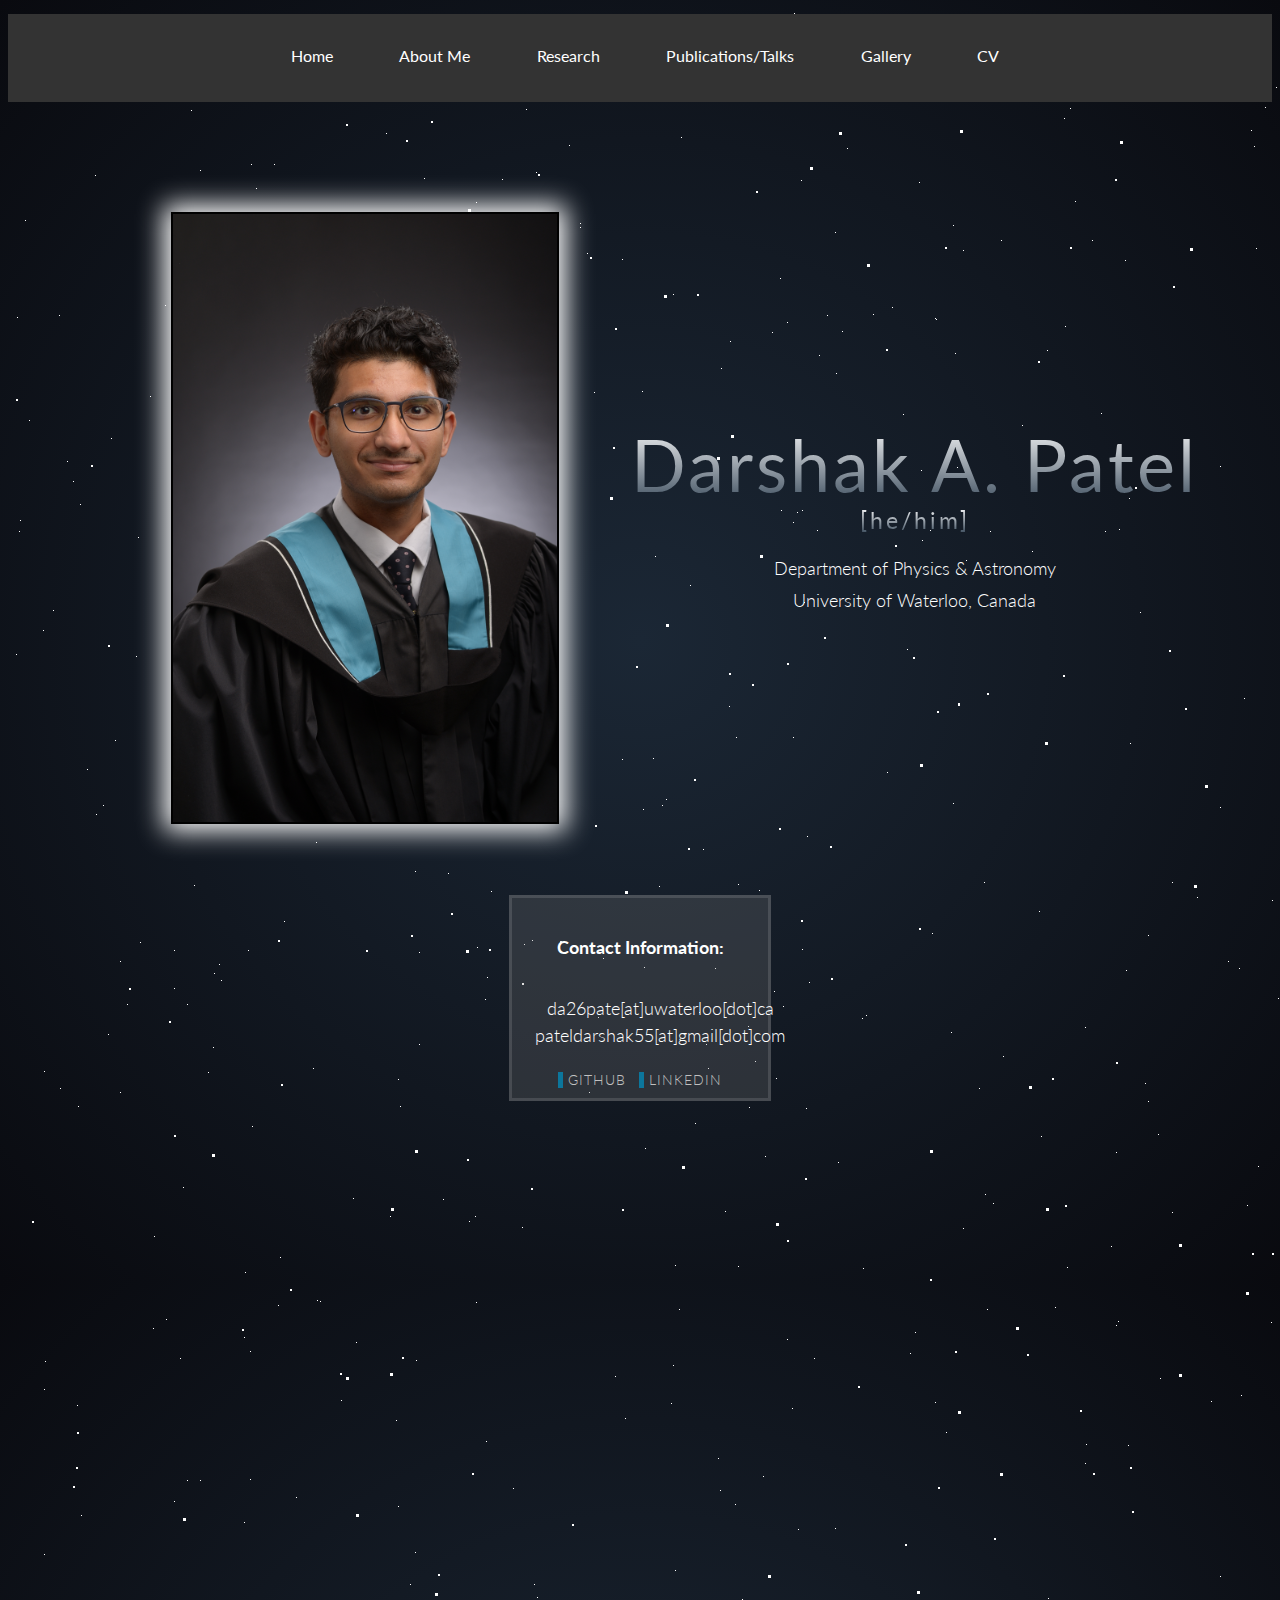
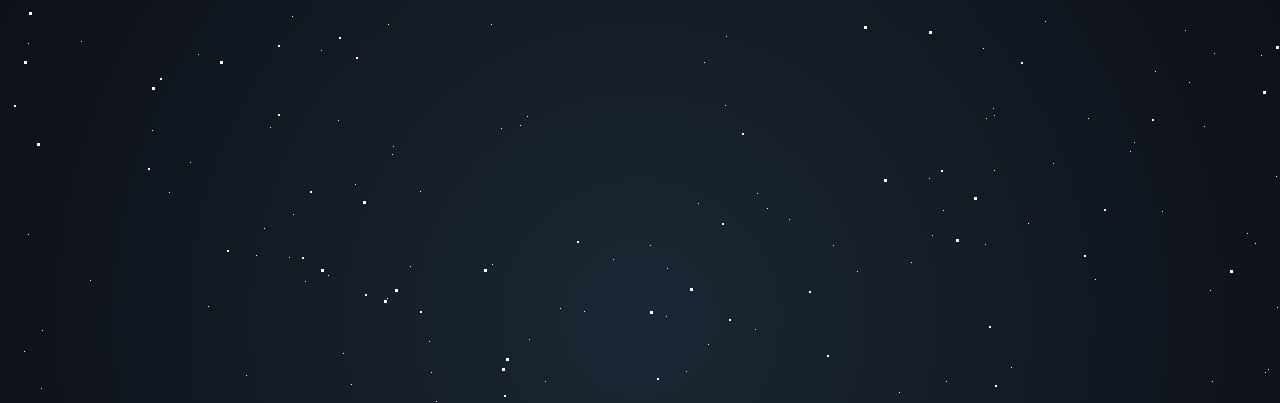
==== commit 02d92dfb: "Why doesn't my image show up on the home page?!" ====
--- a/index.html
+++ b/index.html
@@ -46,7 +46,7 @@
       <div class="row">
 
         <article class="preview image">
-          <img src="assets/img/me.jpg" alt="Picture of Me (Darshak Patel) taken at my graduation composite photoshoot" class="preview__icon image_me">
+          <img src="assets/img/me.JPG" alt="Picture of Me (Darshak Patel) taken at my graduation composite photoshoot" class="preview__icon image_me">
         </article>
 
         <article class="preview">
--- a/assets/css/style_pg1.css
+++ b/assets/css/style_pg1.css
@@ -103,6 +103,8 @@
   object-fit: cover;
   border: 2px solid black;
   box-shadow: 0px 0px 25px 7px white;
+  color: white;
+  font-size: 40px;
 }
 
 .contactinfo h3 {
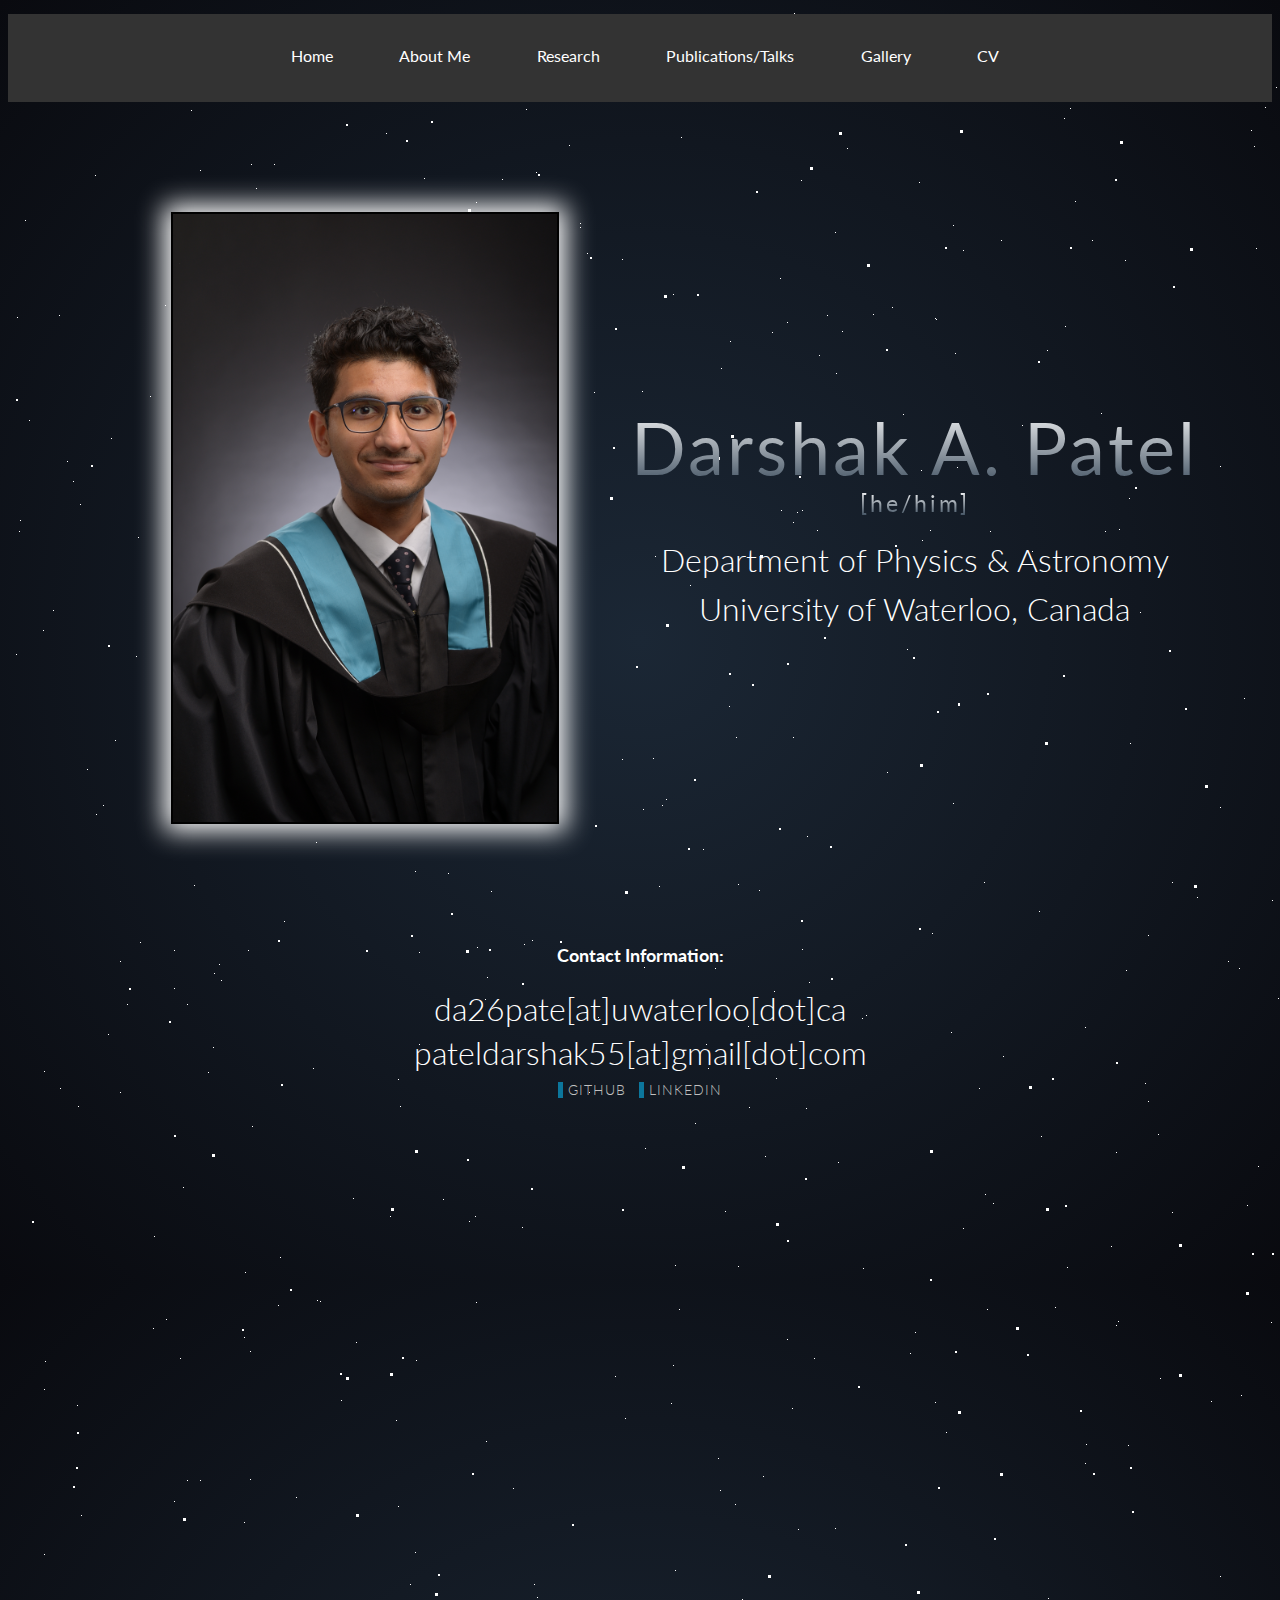
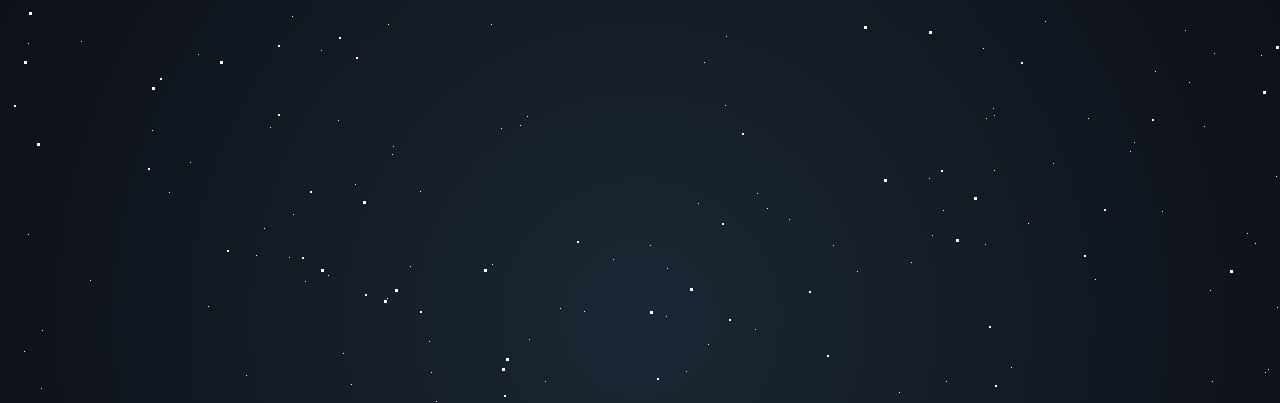
==== commit 99fe705f: "mobile homepage should look much better now!" ====
--- a/index.html
+++ b/index.html
@@ -49,34 +49,32 @@
           <img src="assets/img/me.JPG" alt="Picture of Me (Darshak Patel) taken at my graduation composite photoshoot" class="preview__icon image_me">
         </article>
 
-        <article class="preview">
+        <article class="preview maintitle">
           <span><b>Darshak A. Patel</b></span>
           <span style="font-size: 2.5vmin"><b>[he/him]</b></span><br>
 
           <p>Department of Physics & Astronomy
           <p>University of Waterloo, Canada</p>
+        </article>
 
-          <!-- <p>da26pate[at]uwaterloo[dot]ca
-          <p>pateldarshak55[at]gmail[dot]com</p> -->
-
-          <!-- <p style="font-size:12px"><a href="https://github.com/TheShak5">GitHub</a>
-            <a href="https://www.linkedin.com/in/darshakpatel5/">LinkedIn</a>
-          </p> -->
-        </article>
       </div>
 
-      <div class="row" style="color: white">
-        <article class="preview contactinfo">
+      <div class="contactinfo">
+        <div class="contacthead">
           <h3>Contact Information:</h3>
-          <ul>
-            <li><p>da26pate[at]uwaterloo[dot]ca</p></li>
-            <li><p>pateldarshak55[at]gmail[dot]com</p></li>
-          </ul>
-
+        </div>
+        <div class="emails">
+          <p>da26pate[at]uwaterloo[dot]ca</p>
+          <p>pateldarshak55[at]gmail[dot]com</p>
+        </div>
+        <div class="sociallinks">
           <p style="font-size:12px"><a href="https://github.com/TheShak5">GitHub</a>
             <a href="https://www.linkedin.com/in/darshakpatel5/">LinkedIn</a>
           </p>
-        </article>
+        </div>
+
+
+      </div>
       </div>
     </div>
   </div>
--- a/assets/css/style_pg1.css
+++ b/assets/css/style_pg1.css
@@ -91,7 +91,7 @@
   text-align: center;
   font-family: Lato;
   font-weight: 300;
-  font-size: 2vmin;
+  font-size: 2rem;
   letter-spacing: 0px;
   white-space: nowrap; /* makes sure it's all on one line */
   /* background-color: #333; */
@@ -109,9 +109,12 @@
 
 .contactinfo h3 {
   /* text-align: left; */
+  margin-top: 100px;
+  text-align: center;
   font-family: Lato;
   font-weight: bold;
   font-size: 2vmin;
+  color: white;
 }
 
 /* =============================================================================== */
@@ -178,6 +181,18 @@
 /* =============================================================================== */
 /* ============================== General CSS ==================================== */
 /* =============================================================================== */
+.row {
+  display: flex;
+  justify-content: space-evenly;
+  align-items: center;
+  padding-bottom: 20px;
+}
+
+.contactinfo {
+  display: flex;
+  flex-direction: column;
+  justify-content: flex-start;
+}
 
 article {
   margin-bottom: 50px;
@@ -238,25 +253,9 @@
 }
 
 
-.contactinfo {
-  display: flex;
-  flex-direction: column;
-  align-items: center;
-  justify-content: start;
-  text-align: start;
-
-  /* height: 2px; */
-  border: 3px solid #FFFFFF20;
-}
-
-.row {
-  display: flex;
-  justify-content: space-evenly;
-  align-items: flex-start;
-  padding-bottom: 20px;
-}
-
-.row article{
+
+
+/* .row article{
   top: 50%;
 }
 
@@ -280,4 +279,4 @@
 
 .row>img {
   margin-top: 25px;
-}
+} */
--- a/assets/css/responsiveness.css
+++ b/assets/css/responsiveness.css
@@ -12,14 +12,25 @@
     margin-right: 0;
   }
 
+  .navbar nav li a {
+    float: left;
+    display: block;
+    color: white;
+    text-align: center;
+    padding: 14px 16px;
+    text-decoration: none;
+    font-size: 3vmin;
+  }
+
   .navbar::before {
-    font-size: 40px;
+    font-size: 5vmin;
     content: "\2630";
     display: block;
     padding: 20px;
     color: white;
     padding-bottom: 0;
   }
+
   .navbar.hide-mobile nav {
     display: none;
   }
@@ -77,9 +88,34 @@
     box-sizing: border-box;
   }
 
-  .content h3 {
-    font-size: 26px;
-    margin-bottom: 20px;
+  .content p {
+    min-height: 0px;
+    padding: 0px;
+    margin: 5px;
+
+    color: #fff;
+    text-align: center;
+    font-family: Lato;
+    font-weight: 300;
+    font-size: 3vw;
+    letter-spacing: 0px;
+    white-space: nowrap;
+    /* makes sure it's all on one line */
+    /* background-color: #333; */
+  }
+
+  .contactinfo2 h3 {
+    /* text-align: left; */
+    /* margin-top: -100px; */
+    text-align: center;
+    font-family: Lato;
+    font-weight: bold;
+    font-size: 2.2vmin;
+    color: white;
+  }
+
+  .content a {
+    font-size: 2vmin;
   }
 
   .content article h4 {
@@ -90,6 +126,11 @@
     width: 100%;
     padding: 20px 50px;
     box-sizing: border-box;
+    display: flex;
+    flex-direction: column;
+    align-items: center;
+    justify-content: center;
+    text-align: center;
   }
 
   article.preview img{
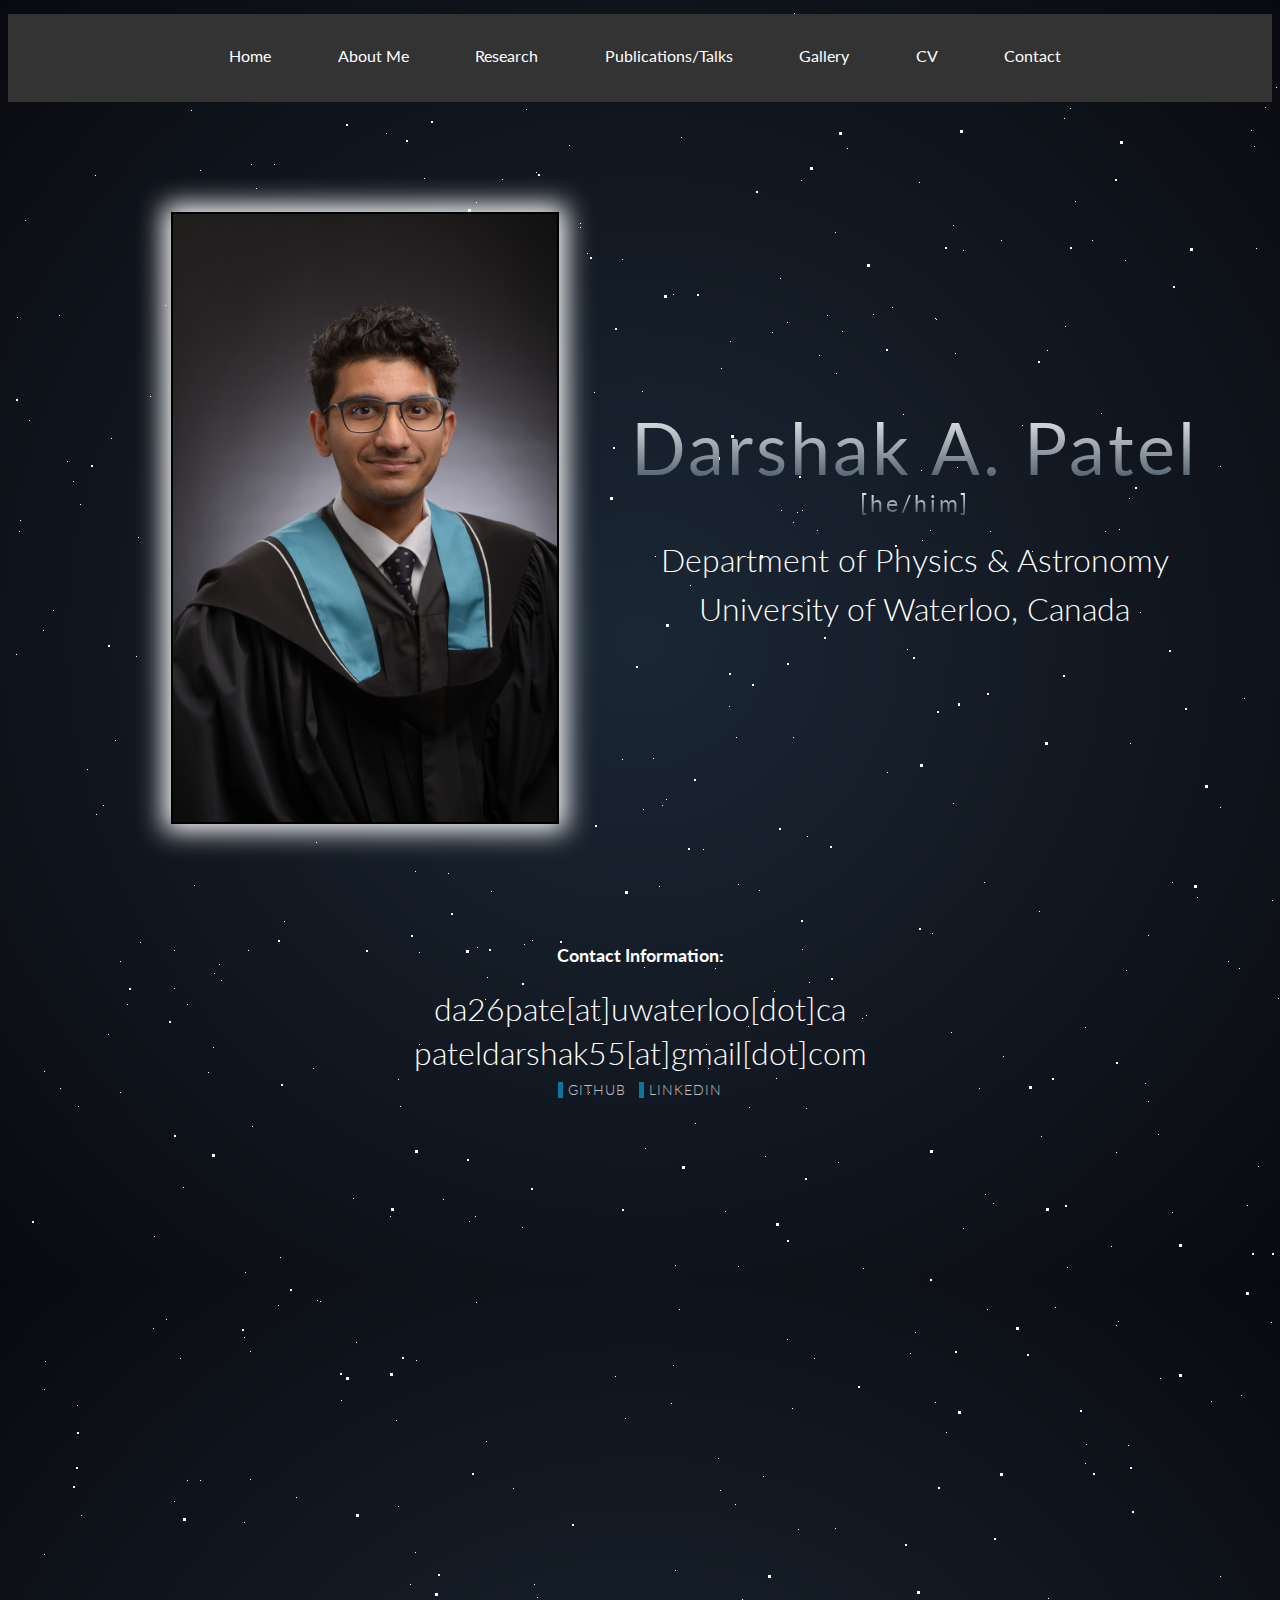
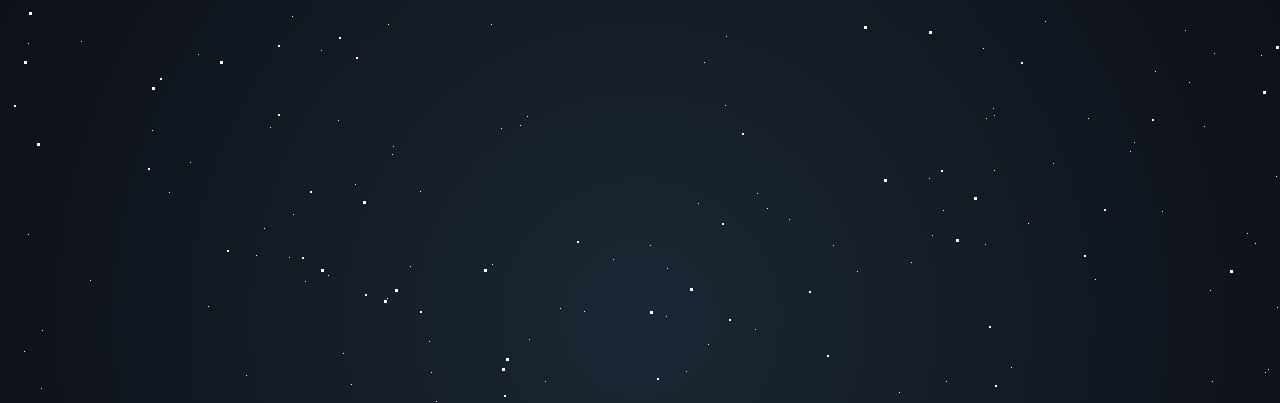
==== commit 19a364c1: "added contact page" ====
--- a/index.html
+++ b/index.html
@@ -37,6 +37,7 @@
         <li><a href="pub_talks.html" class="linkstyle">Publications/Talks</a></li>
         <li><a href="gallery.html" class="linkstyle">Gallery</a></li>
         <li><a href="assets/files/Darshak_Patel_CV.pdf" class="linkstyle">CV</a></li>
+        <li><a href="" class="linkstyle">Contact</a></li>
       </ul>
     </nav>
   </div>
--- a/assets/css/responsiveness.css
+++ b/assets/css/responsiveness.css
@@ -104,7 +104,7 @@
     /* background-color: #333; */
   }
 
-  .contactinfo2 h3 {
+  .contactinfo h3 {
     /* text-align: left; */
     /* margin-top: -100px; */
     text-align: center;
@@ -114,6 +114,32 @@
     color: white;
   }
 
+  /* --------------------------- */
+  /* Publications and Talks Page */
+  /* --------------------------- */
+  .talks p{
+    white-space: normal;
+    margin-bottom: 30px;
+  }
+
+  /* ------------ */
+  /* Gallery Page */
+  /* ------------ */
+  .gallery_h1 {
+    color: white;
+    font-weight: 300;
+    font-family: 'Lato';
+    margin: 0;
+
+    text-align: left;
+    font-family: Lato;
+    font-size: 4vw;
+    letter-spacing: 0px;
+    white-space: nowrap;
+    /* makes sure it's all on one line */
+    background-color: transparent;
+  }
+
   .content a {
     font-size: 2vmin;
   }
@@ -122,6 +148,7 @@
     font-size: 20px;
   }
 
+  
   .preview {
     width: 100%;
     padding: 20px 50px;
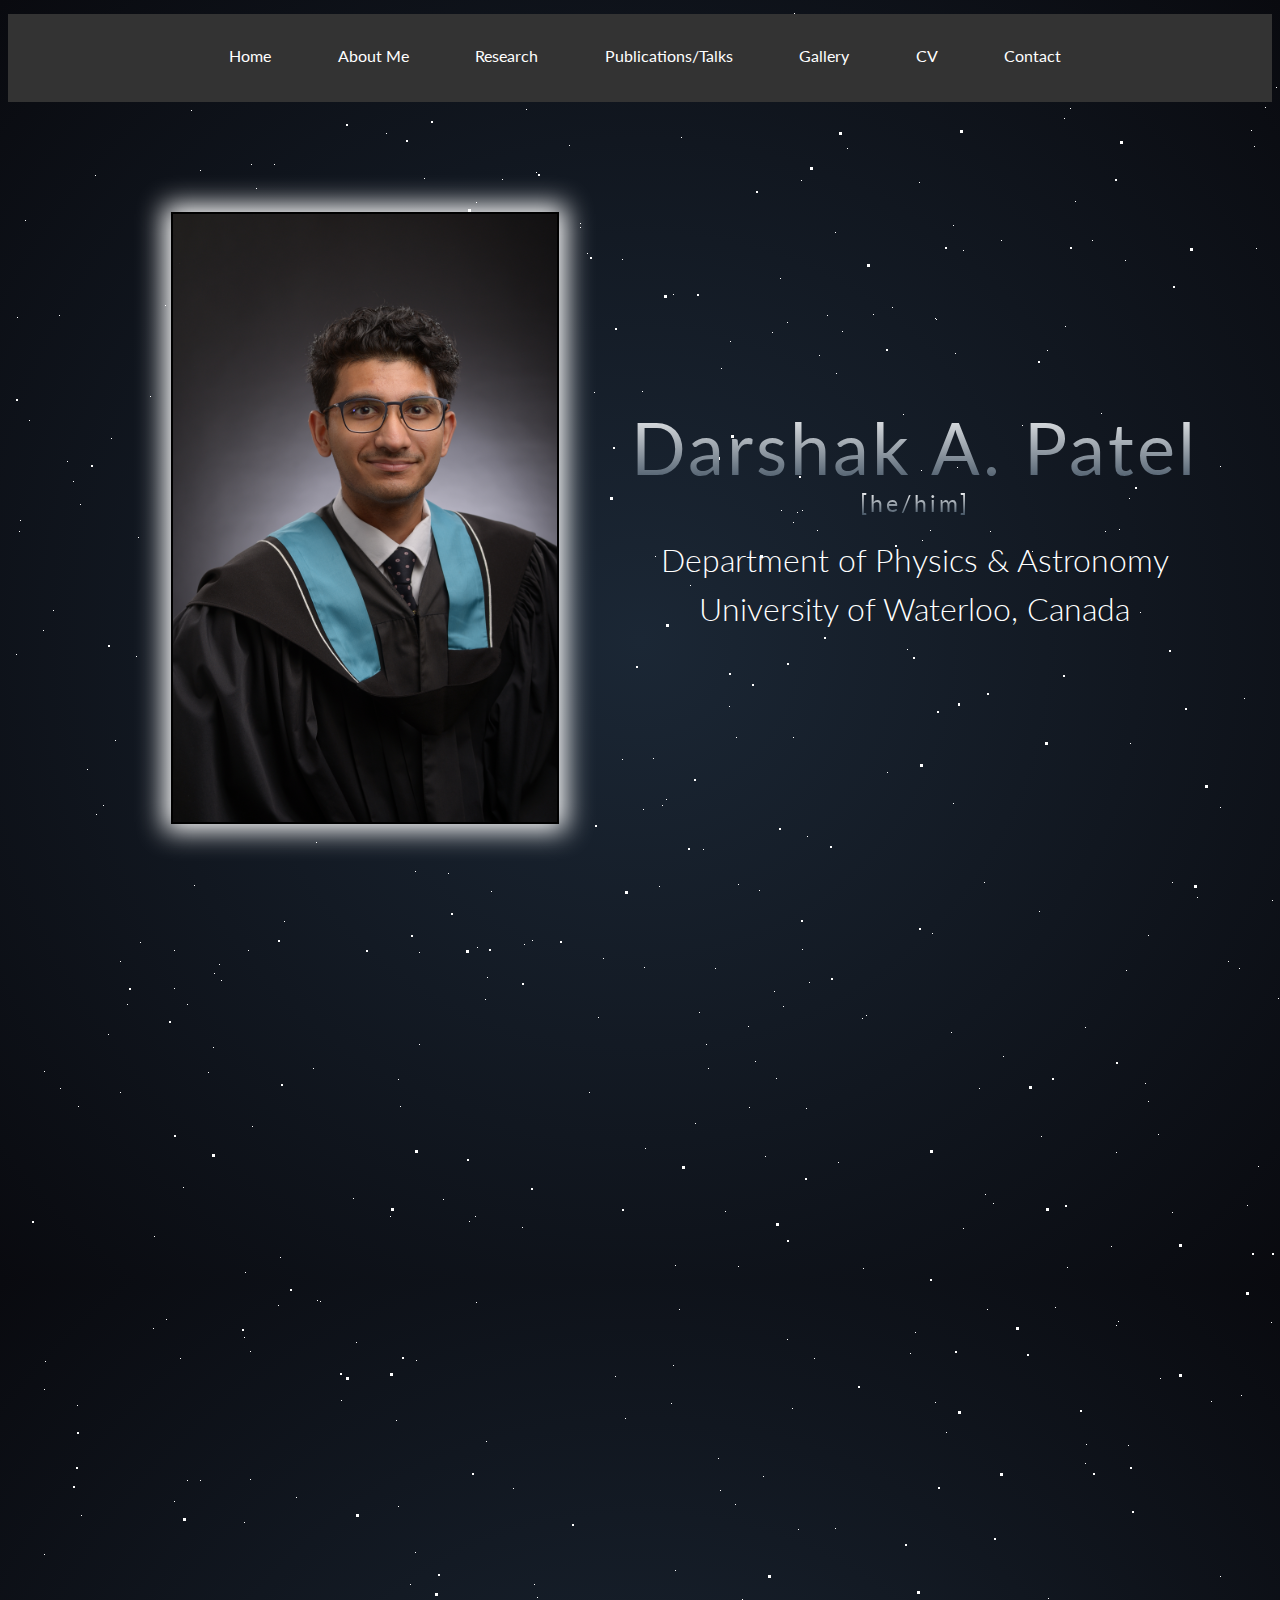
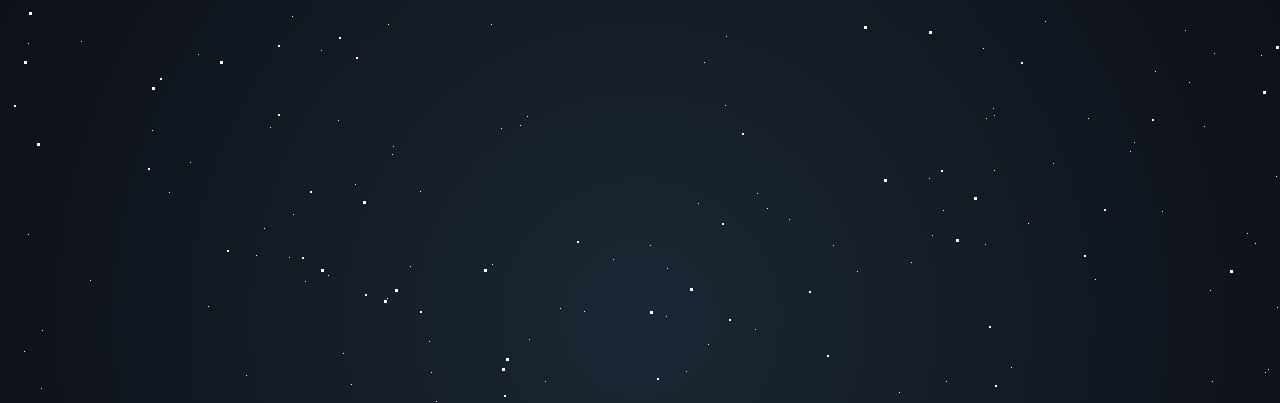
==== commit 4d6d84be: "taking social links out of home page" ====
--- a/index.html
+++ b/index.html
@@ -37,7 +37,7 @@
         <li><a href="pub_talks.html" class="linkstyle">Publications/Talks</a></li>
         <li><a href="gallery.html" class="linkstyle">Gallery</a></li>
         <li><a href="assets/files/Darshak_Patel_CV.pdf" class="linkstyle">CV</a></li>
-        <li><a href="" class="linkstyle">Contact</a></li>
+        <li><a href="contact.html" class="linkstyle">Contact</a></li>
       </ul>
     </nav>
   </div>
@@ -59,24 +59,6 @@
         </article>
 
       </div>
-
-      <div class="contactinfo">
-        <div class="contacthead">
-          <h3>Contact Information:</h3>
-        </div>
-        <div class="emails">
-          <p>da26pate[at]uwaterloo[dot]ca</p>
-          <p>pateldarshak55[at]gmail[dot]com</p>
-        </div>
-        <div class="sociallinks">
-          <p style="font-size:12px"><a href="https://github.com/TheShak5">GitHub</a>
-            <a href="https://www.linkedin.com/in/darshakpatel5/">LinkedIn</a>
-          </p>
-        </div>
-
-
-      </div>
-      </div>
     </div>
   </div>
 </body>
--- a/assets/css/responsiveness.css
+++ b/assets/css/responsiveness.css
@@ -114,6 +114,33 @@
     color: white;
   }
 
+  /* ------------- */
+  /* About Me Page */
+  /* ------------- */
+  .section1-row {
+    display: flex;
+    flex-direction: column;
+    align-items: center;
+    justify-content: center;
+    text-align: center;
+  }
+
+  .bio h1 {
+    font-family: 'Lato';
+    font-size: 8vw;
+    white-space: nowrap;
+  }
+
+  .bio p {
+    font-size: 4vw;
+    font-family: 'Lato';
+    text-align: center;
+  }
+
+  .collapsible-text h1 {
+    text-align: center;
+  }
+
   /* --------------------------- */
   /* Publications and Talks Page */
   /* --------------------------- */
@@ -140,6 +167,29 @@
     background-color: transparent;
   }
 
+  /* ------------ */
+  /* Contact Page */
+  /* ------------ */
+  .contactinfo h3 {
+    /* text-align: left; */
+
+    text-align: center !important;
+    font-family: 'Lato';
+    font-weight: bold;
+    font-size: 5vw;
+    color: white;
+  }
+
+  .emails p {
+    font-size: 4vw !important;
+    color: white;
+    text-align: center !important;
+  }
+
+  .sociallinks a {
+    font-size: 3vw !important;
+  }
+
   .content a {
     font-size: 2vmin;
   }
